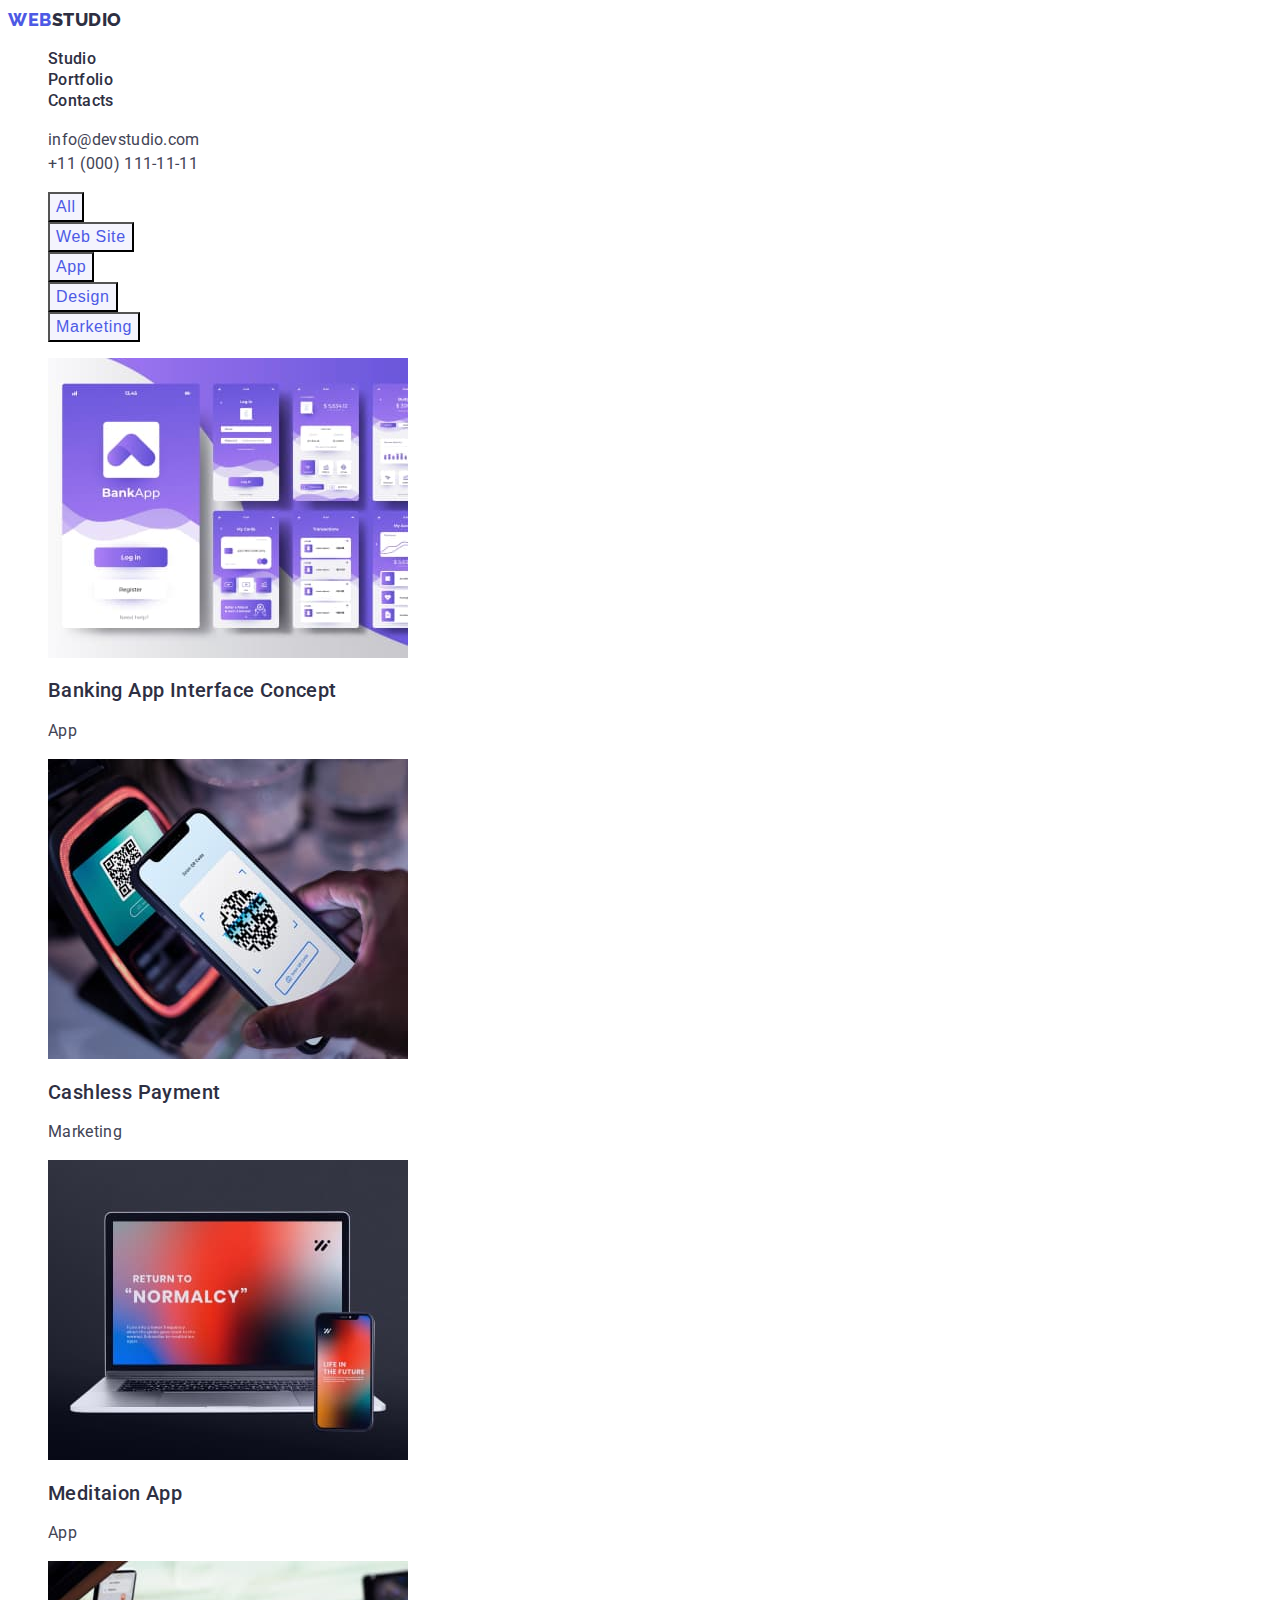
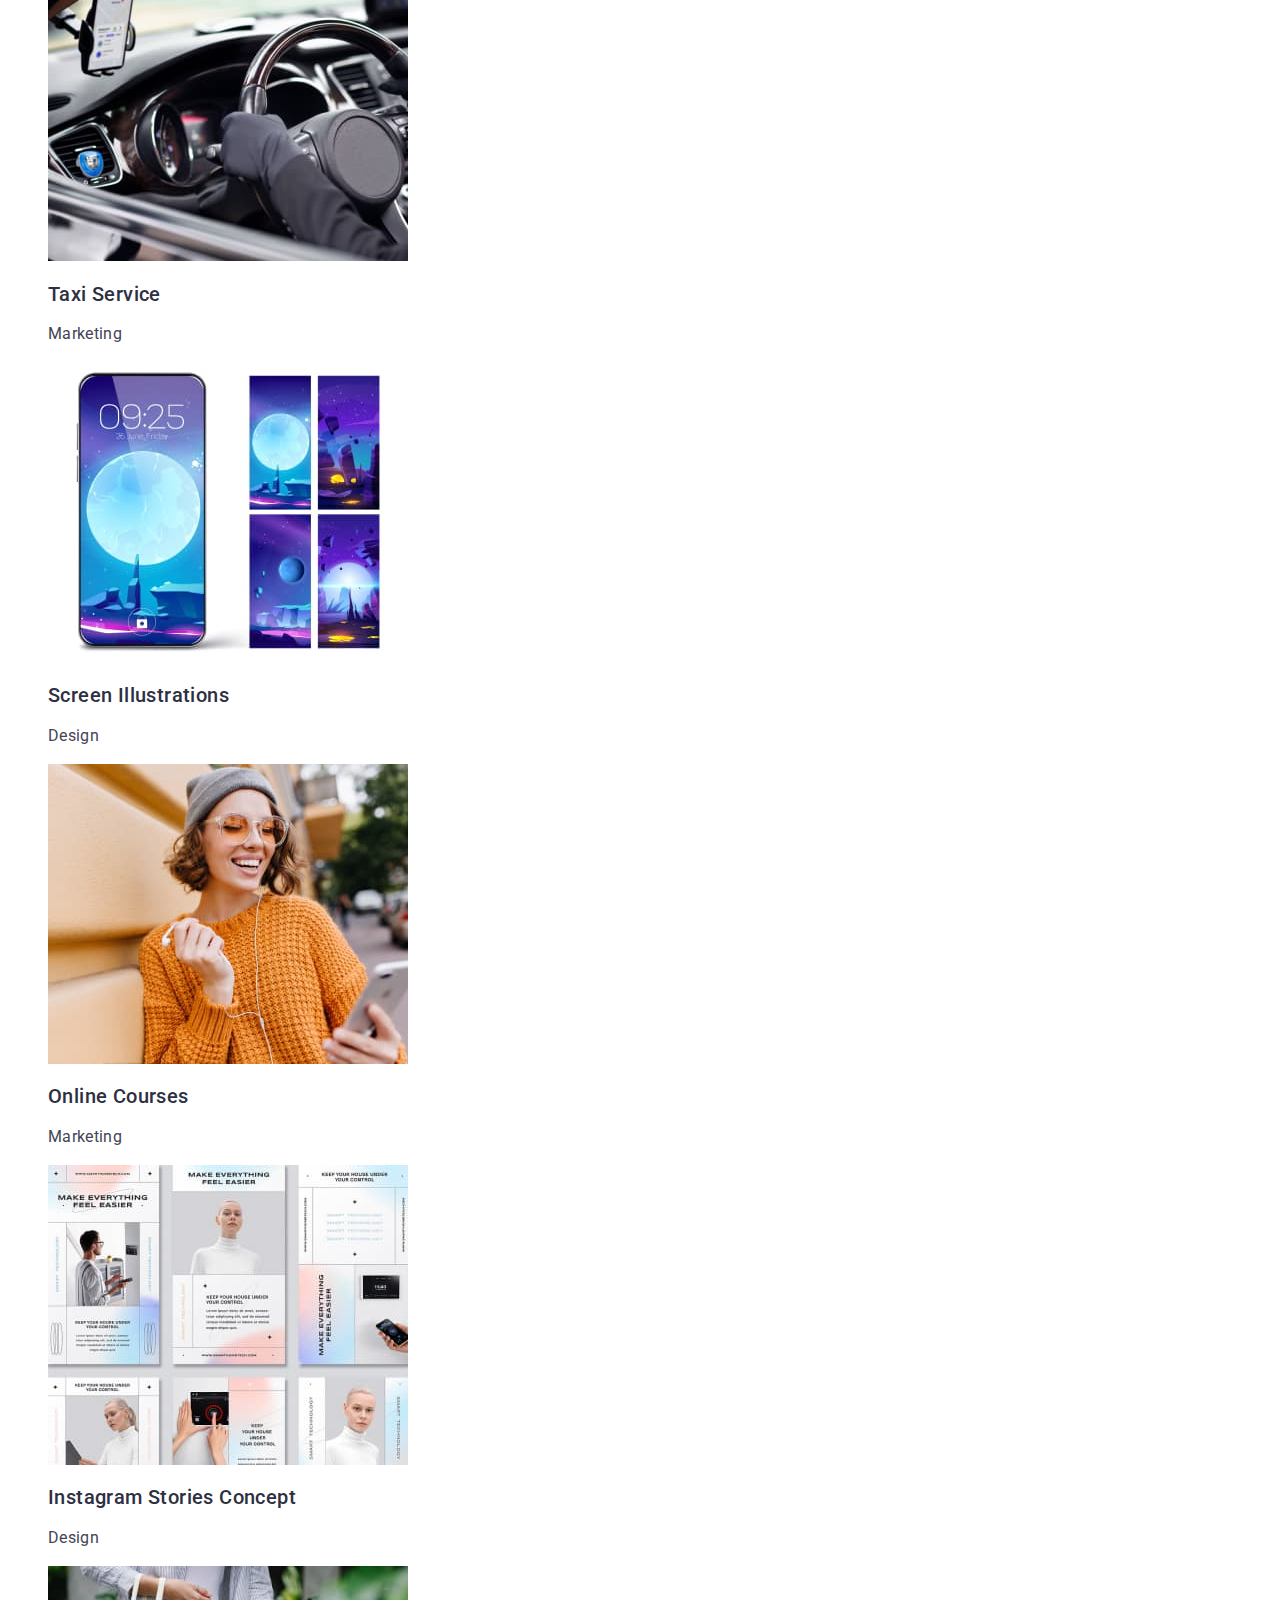
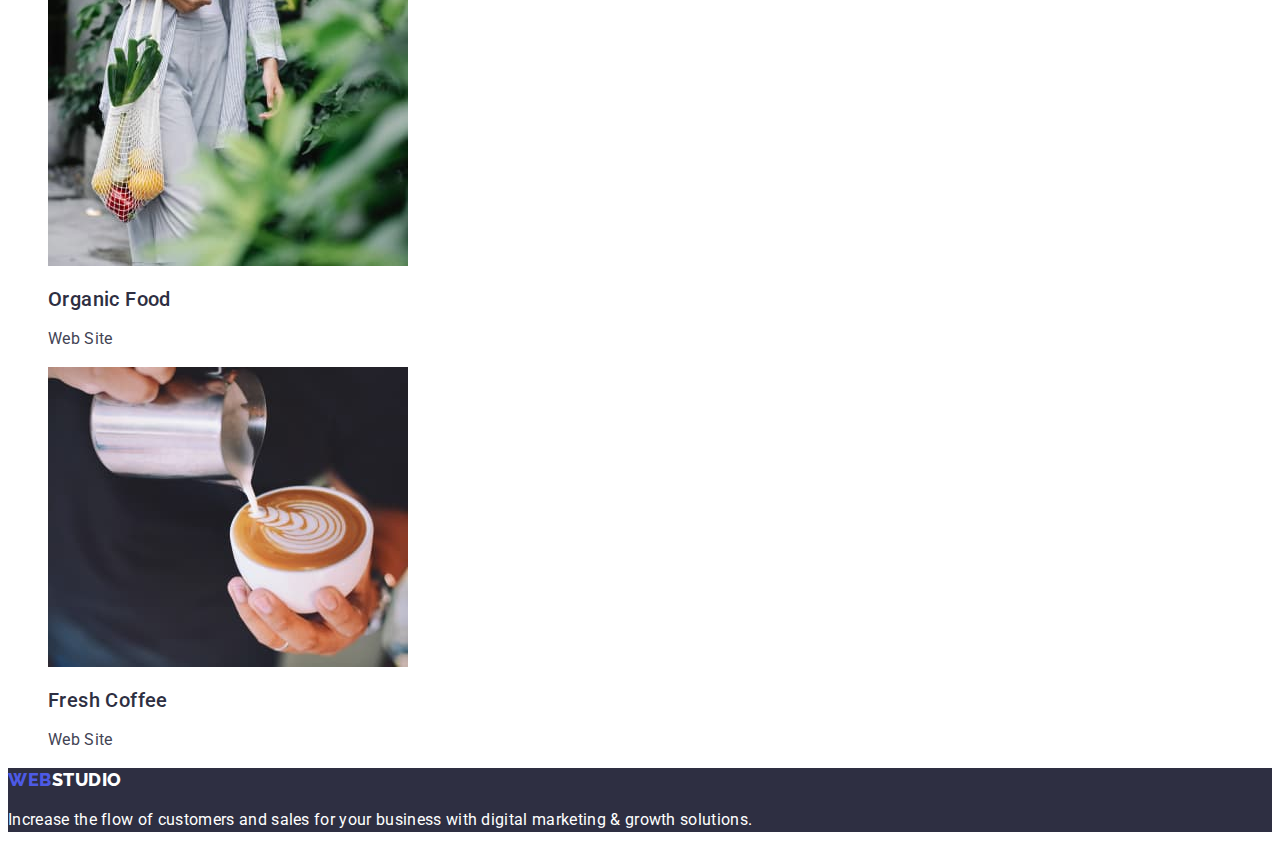
==== portfolio.html @ 6d00caff "home-wokr-v1.1" ====
<!DOCTYPE html>
<html lang="en">
  <head>
    <meta charset="UTF-8" />
    <meta http-equiv="X-UA-Compatible" content="IE=edge" />
    <meta name="viewport" content="width=device-width, initial-scale=1.0" />
    <title>Portfolio</title>
    <link rel="preconnect" href="https://fonts.googleapis.com" />
    <link rel="preconnect" href="https://fonts.gstatic.com" crossorigin />
    <link
      href="https://fonts.googleapis.com/css2?family=Raleway:wght@800&family=Roboto:wght@400;500;700;900&display=swap"
      rel="stylesheet"
    />
    <link rel="stylesheet" href="./css/styles.css" />
  </head>
  <body>
    <header class="header">
      <nav class="header-nav">
        <a href="./index.html" class="logo logo-primary-text link"
          ><span class="logo logo-secondary-text">web</span>studio</a
        >
        <ul class="list">
          <li><a class="header-link link" href="/index.html">Studio</a></li>
          <li>
            <a class="header-link link" href="">Portfolio</a>
          </li>
          <li><a class="header-link link" href="">Contacts</a></li>
        </ul>
      </nav>
      <address class="header-address">
        <ul class="list">
          <li>
            <a class="header-contact-link link" href="mailto:info@devstudio.com"
              >info@devstudio.com</a
            >
          </li>
          <li>
            <a class="header-contact-link link" href="tel:+110001111111"
              >+11 (000) 111-11-11</a
            >
          </li>
        </ul>
      </address>
    </header>
    <main>
      <section class="projects">
        <ul class="list">
          <li><button type="button" class="projects-button">All</button></li>
          <li>
            <button type="button" class="projects-button">Web Site</button>
          </li>
          <li><button type="button" class="projects-button">App</button></li>
          <li><button type="button" class="projects-button">Design</button></li>
          <li>
            <button type="button" class="projects-button">Marketing</button>
          </li>
        </ul>
        <h1 hidden class="projects-tittle">Our project</h1>
        <ul class="list">
          <li>
            <a href="" target="_blank" rel="noopener noreferrer nofollow"
              ><img
                src="./images/our-works/our-works-1.jpg"
                alt="application"
                width="360"
                height="300"
            /></a>
            <h2 class="projects-subtitle headline">
              Banking App Interface Concept
            </h2>
            <p class="projects-text lead">App</p>
          </li>
          <li>
            <a href="" target="_blank" rel="noopener noreferrer nofollow"
              ><img
                src="./images/our-works/our-works-2.jpg"
                alt="marketing photo"
                width="360"
                height="300"
            /></a>
            <h2 class="projects-subtitle headline">Cashless Payment</h2>
            <p class="projects-text lead">Marketing</p>
          </li>
          <li>
            <a href="" target="_blank" rel="noopener noreferrer nofollow"
              ><img
                src="./images/our-works/our-works-3.jpg"
                alt="application"
                width="360"
                height="300"
            /></a>
            <h2 class="projects-subtitle headline">Meditaion App</h2>
            <p class="projects-text lead">App</p>
          </li>
          <li>
            <a href="" target="_blank" rel="noopener noreferrer nofollow"
              ><img
                src="./images/our-works/our-works-4.jpg"
                alt="marketing photo"
                width="360"
                height="300"
            /></a>
            <h2 class="projects-subtitle headline">Taxi Service</h2>
            <p class="projects-text lead">Marketing</p>
          </li>
          <li>
            <a href="" target="_blank" rel="noopener noreferrer nofollow"
              ><img
                src="./images/our-works/our-works-5.jpg"
                alt="design photo"
                width="360"
                height="300"
            /></a>
            <h2 class="projects-subtitle headline">Screen Illustrations</h2>
            <p class="projects-text lead">Design</p>
          </li>
          <li>
            <a href="" target="_blank" rel="noopener noreferrer nofollow"
              ><img
                src="./images/our-works/our-works-6.jpg"
                alt="marketing photo"
                width="360"
                height="300"
            /></a>
            <h2 class="projects-subtitle headline">Online Courses</h2>
            <p class="projects-text lead">Marketing</p>
          </li>
          <li>
            <a href="" target="_blank" rel="noopener noreferrer nofollow"
              ><img
                src="./images/our-works/our-works-7.jpg"
                alt="design photo"
                width="360"
                height="300"
            /></a>
            <h2 class="projects-subtitle headline">
              Instagram Stories Concept
            </h2>
            <p class="projects-text lead">Design</p>
          </li>
          <li>
            <a href="" target="_blank" rel="noopener noreferrer nofollow"
              ><img
                src="./images/our-works/our-works-8.jpg"
                alt="web site photo"
                width="360"
                height="300"
            /></a>
            <h2 class="projects-subtitle headline">Organic Food</h2>
            <p class="projects-text lead">Web Site</p>
          </li>
          <li>
            <a href="" target="_blank" rel="noopener noreferrer nofollow"
              ><img
                src="./images/our-works/our-works-9.jpg"
                alt="web site photo"
                width="360"
                height="300"
            /></a>
            <h2 class="projects-subtitle headline">Fresh Coffee</h2>
            <p class="projects-text lead">Web Site</p>
          </li>
        </ul>
      </section>
    </main>
    <footer class="footer main-brg-text">
      <a href="./index.html" class="logo logo-primary-text link"
        ><span class="logo logo-secondary-text">web</span>studio</a
      >
      <p class="footer-text">
        Increase the flow of customers and sales for your business with digital
        marketing & growth solutions.
      </p>
    </footer>
  </body>
</html>
---- css/styles.css ----
:root {
  /** page colors */
  --bkg-primary-color: #ffffff;
  --bkg-secondary-color: #2e2f42;
  /** text colors */
  --text-primary-color: #2e2f42;
  --text-secondary-color: #434455;
  --text-accent-color: #404bbf;
}

/** set common values start */
body {
  font-family: 'Roboto', sans-serif;
  font-size: 16px;
  color: var(--text-primary-color);
  background-color: var(--bkg-primary-color);
}

.list {
  list-style-type: none;
}

.link {
  text-decoration: none;
}

/**-----------COMPONENTS-------------*/

.logo {
  font-family: 'Raleway', sans-serif;
  font-weight: 800;
  font-size: 18px;
  line-height: 1.33;
  letter-spacing: 0.03em;
  text-transform: uppercase;
}

.logo-primary-text {
  color: inherit;
}

.logo-secondary-text {
  color: #4d5ae5;
}

.main-brg-text {
  background: var(--bkg-secondary-color);
  color: #ffffff;
}
/* it`s descride headings H3  */
.secondary-subtitle {
  font-weight: 500;
  font-size: 20px;
  line-height: 1.2;
  letter-spacing: 0.02em;
}

.lead {
  font-size: 16px;
  line-height: 1.5;
  letter-spacing: 0.02em;
  color: var(--text-secondary-color);
}

/* it`s descride headings H2 */
.primary-subtitle {
  font-size: 36px;
  line-height: 1.11;
  text-align: center;
  letter-spacing: 0.02em;
  text-transform: capitalize;
}

.headline {
  font-weight: 500;
  font-size: 20px;
  line-height: 1.2;
  letter-spacing: 0.02em;
}

/**-----------HEADER-------------*/
/*.header { } */
/*.header-nav {} */

.header-link {
  font-weight: 500;
  line-height: 1.33;
  letter-spacing: 0.02em;
  color: inherit;
}

.header-link:is(:hover, :focus) {
  color: var(--text-accent-color);
}
/*.header-address {} */

.header-contact-link {
  font-style: normal;
  line-height: 1.5;
  letter-spacing: 0.02em;
  color: var(--text-secondary-color);
}

.header-contact-link:is(:hover, :focus) {
  color: var(--text-accent-color);
}

/** -----------HERO-------------*/
/*.hero {} */

.hero-title {
  font-size: 56px;
  line-height: 1.07;
  text-align: center;
  letter-spacing: 0.02em;
}
.hero-button {
  font-family: 'Roboto', sans-serif;
  font-weight: 500;
  font-size: 16px;
  line-height: 1.5;
  letter-spacing: 0.04em;
  color: inherit;
  background: #4d5ae5;
}

.hero-button:is(:hover, :focus) {
  background-color: #404bbf;
  cursor: pointer;
}

/** -----------ABOUT-------------*/
/*.about {} */
/*.about-main-title {}  * */
/* .about-title {}*/
/* .about-text {} */
/**-----------PERFOMACE-------------*/
/* .performance {} */
/* .performance-title {} */
/**-----------TEAM-------------*/
/* .team {} */
/*.team-title {} */
.team-employee-title {
  text-align: center;
}
.team-text {
  text-align: center;
}
/**-----------FOOTER-------------*/
/*.footer {} */
.footer-text {
  font-size: 16px;
  line-height: 1.5;
  letter-spacing: 0.02em;
}
/**-----------PORTFOLIO-------------*/
/* .projects {} */
.projects-button {
  font-weight: 500;
  font-size: 16px;
  line-height: 1.5;
  letter-spacing: 0.04em;
  color: #4d5ae5;
  background: #f4f4fd;
}
/* .projects-tittle {} */
/* .projects-subtitle {} */
/* .projects-text {} */

.projects-button:is(:hover, :focus, ) {
  color: #ffffff;
  background: #404bbf;
  cursor: pointer;
}
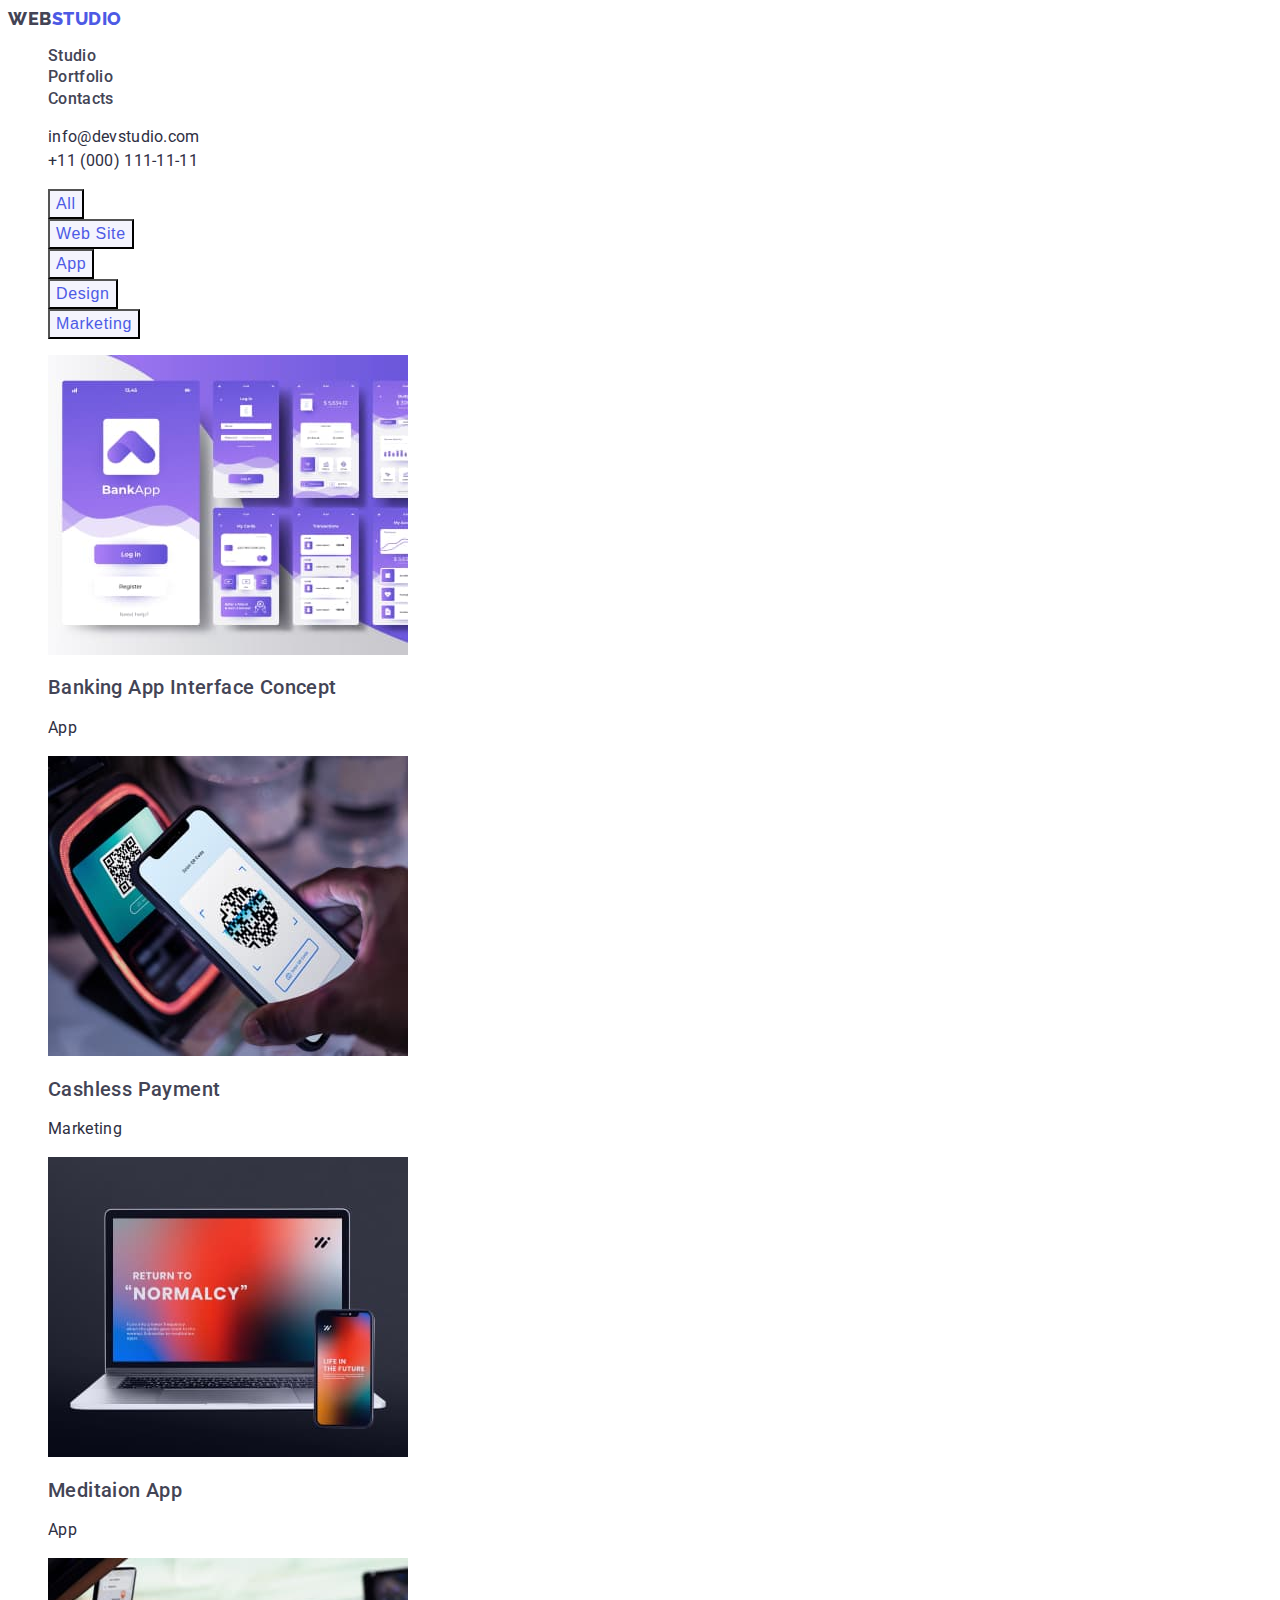
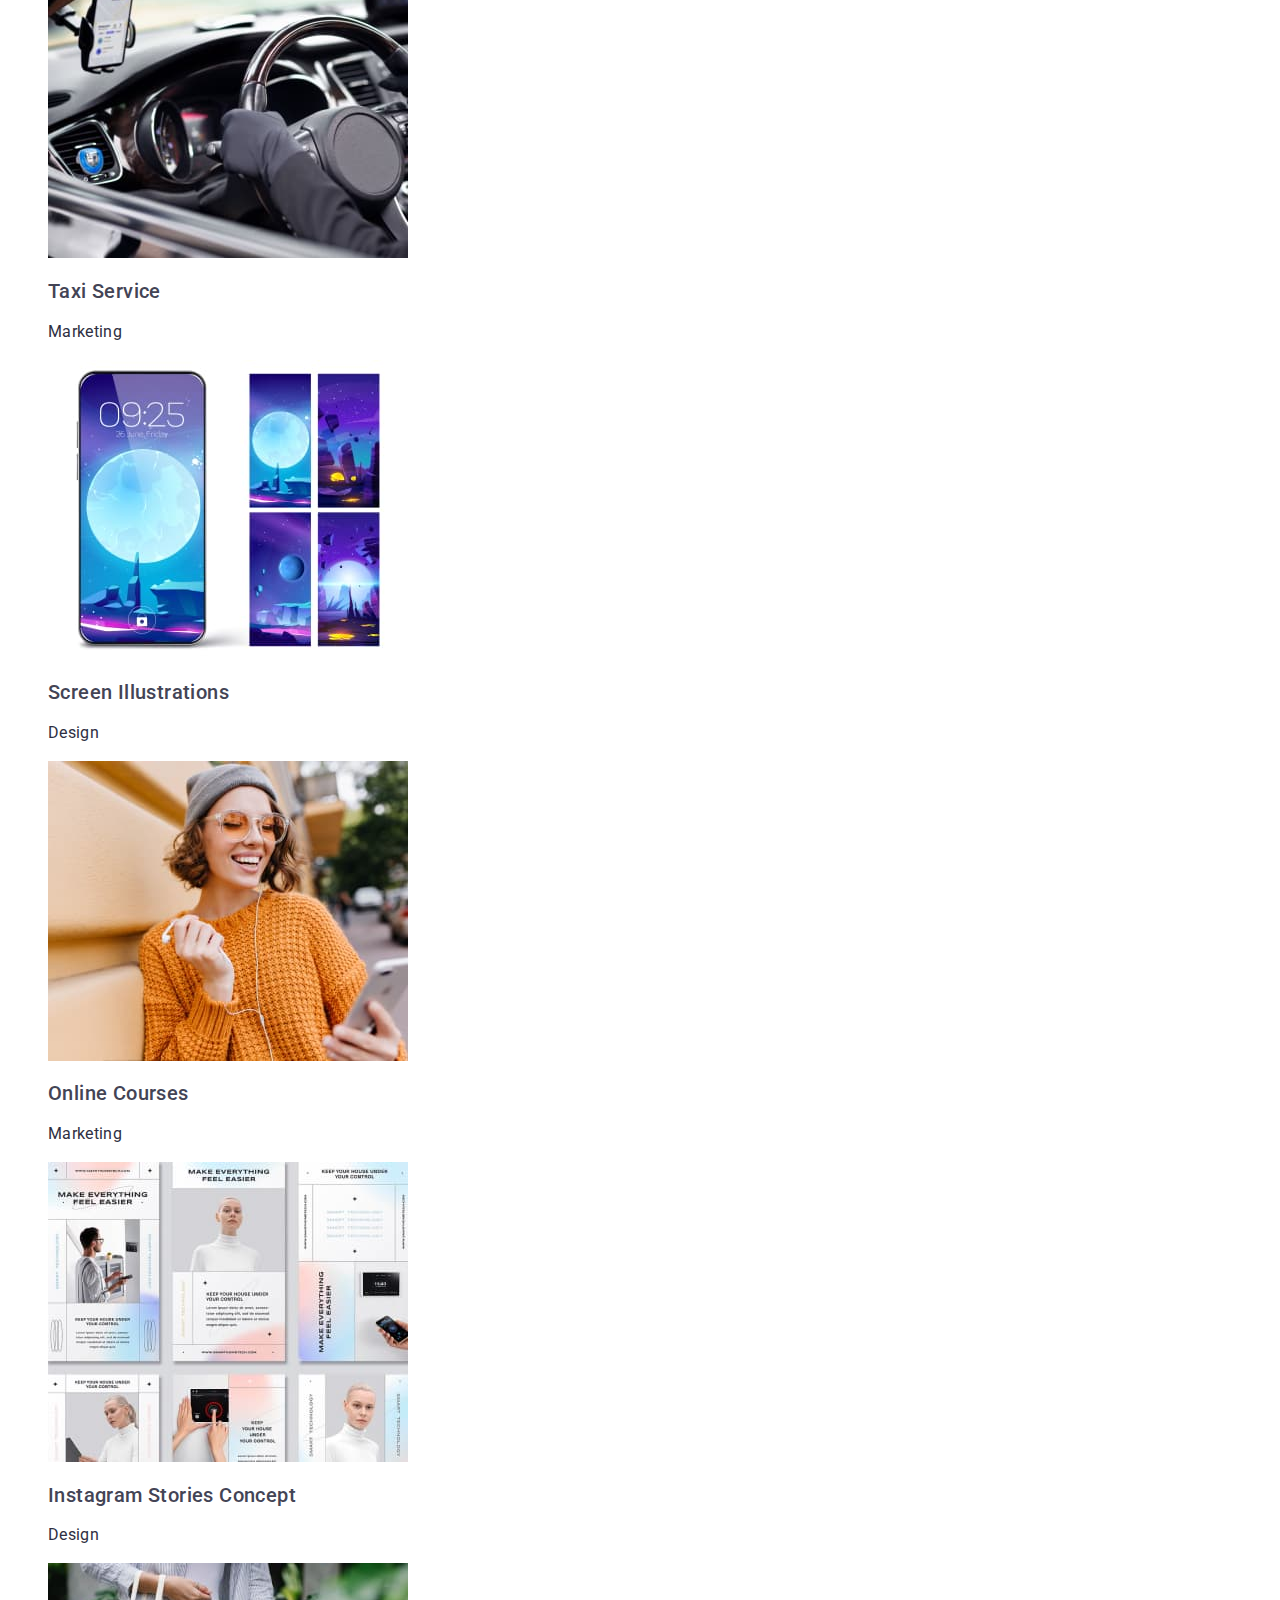
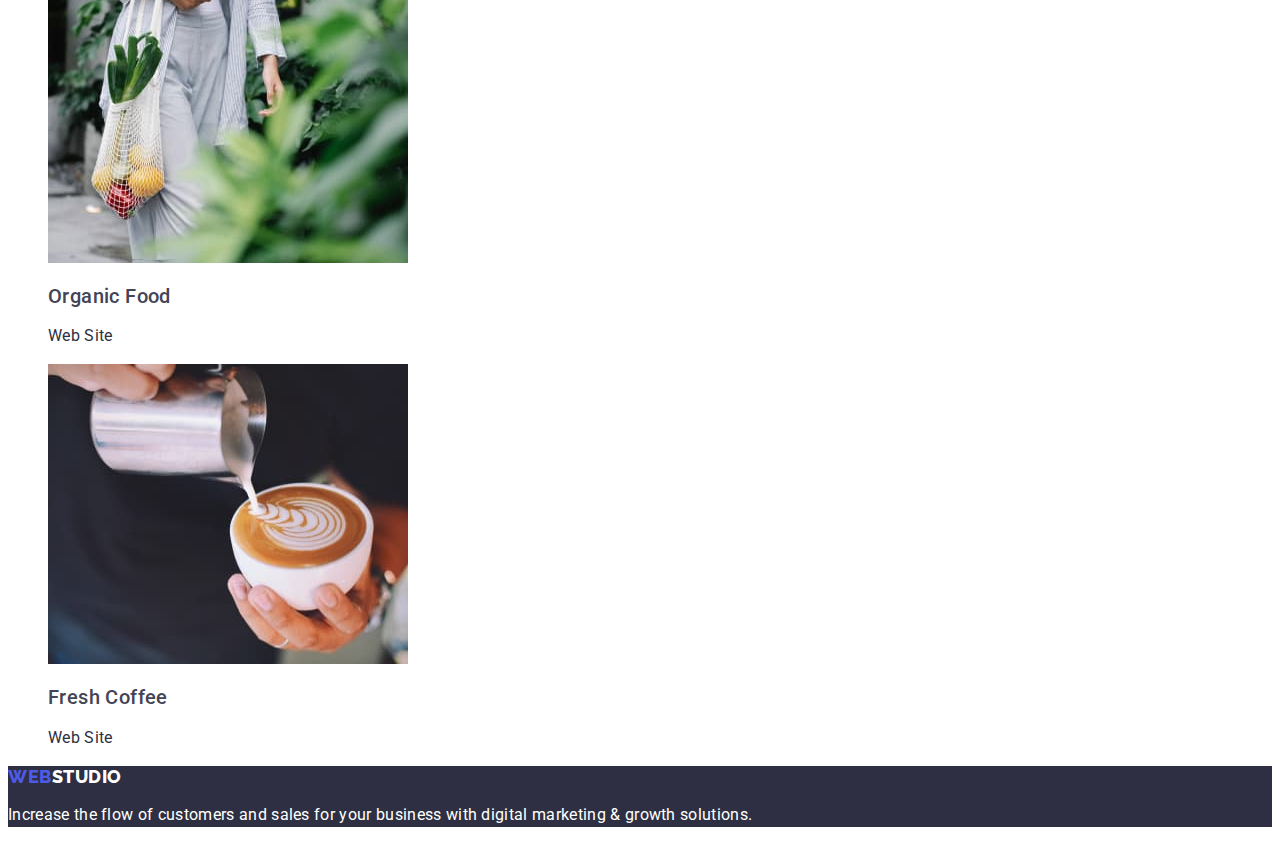
==== commit 31c4d946: "home-wokr-v1.2" ====
--- a/portfolio.html
+++ b/portfolio.html
@@ -17,7 +17,7 @@
     <header class="header">
       <nav class="header-nav">
         <a href="./index.html" class="logo logo-primary-text link"
-          ><span class="logo logo-secondary-text">web</span>studio</a
+          >web<span class="logo logo-secondary-text">studio</span></a
         >
         <ul class="list">
           <li><a class="header-link link" href="/index.html">Studio</a></li>
@@ -44,6 +44,7 @@
     </header>
     <main>
       <section class="projects">
+        <h1 hidden class="projects-tittle">Our project</h1>
         <ul class="list">
           <li><button type="button" class="projects-button">All</button></li>
           <li>
@@ -55,7 +56,7 @@
             <button type="button" class="projects-button">Marketing</button>
           </li>
         </ul>
-        <h1 hidden class="projects-tittle">Our project</h1>
+
         <ul class="list">
           <li>
             <a href="" target="_blank" rel="noopener noreferrer nofollow"
--- a/css/styles.css
+++ b/css/styles.css
@@ -3,9 +3,10 @@
   --bkg-primary-color: #ffffff;
   --bkg-secondary-color: #2e2f42;
   /** text colors */
-  --text-primary-color: #2e2f42;
-  --text-secondary-color: #434455;
+  --text-primary-color: #434455;
+  --text-secondary-color: #2e2f42;
   --text-accent-color: #404bbf;
+  --text-logo: #4d5ae5;
 }
 
 /** set common values start */
@@ -30,7 +31,7 @@
   font-family: 'Raleway', sans-serif;
   font-weight: 800;
   font-size: 18px;
-  line-height: 1.33;
+  line-height: 1.17;
   letter-spacing: 0.03em;
   text-transform: uppercase;
 }
@@ -40,7 +41,7 @@
 }
 
 .logo-secondary-text {
-  color: #4d5ae5;
+  color: var(--text-logo);
 }
 
 .main-brg-text {
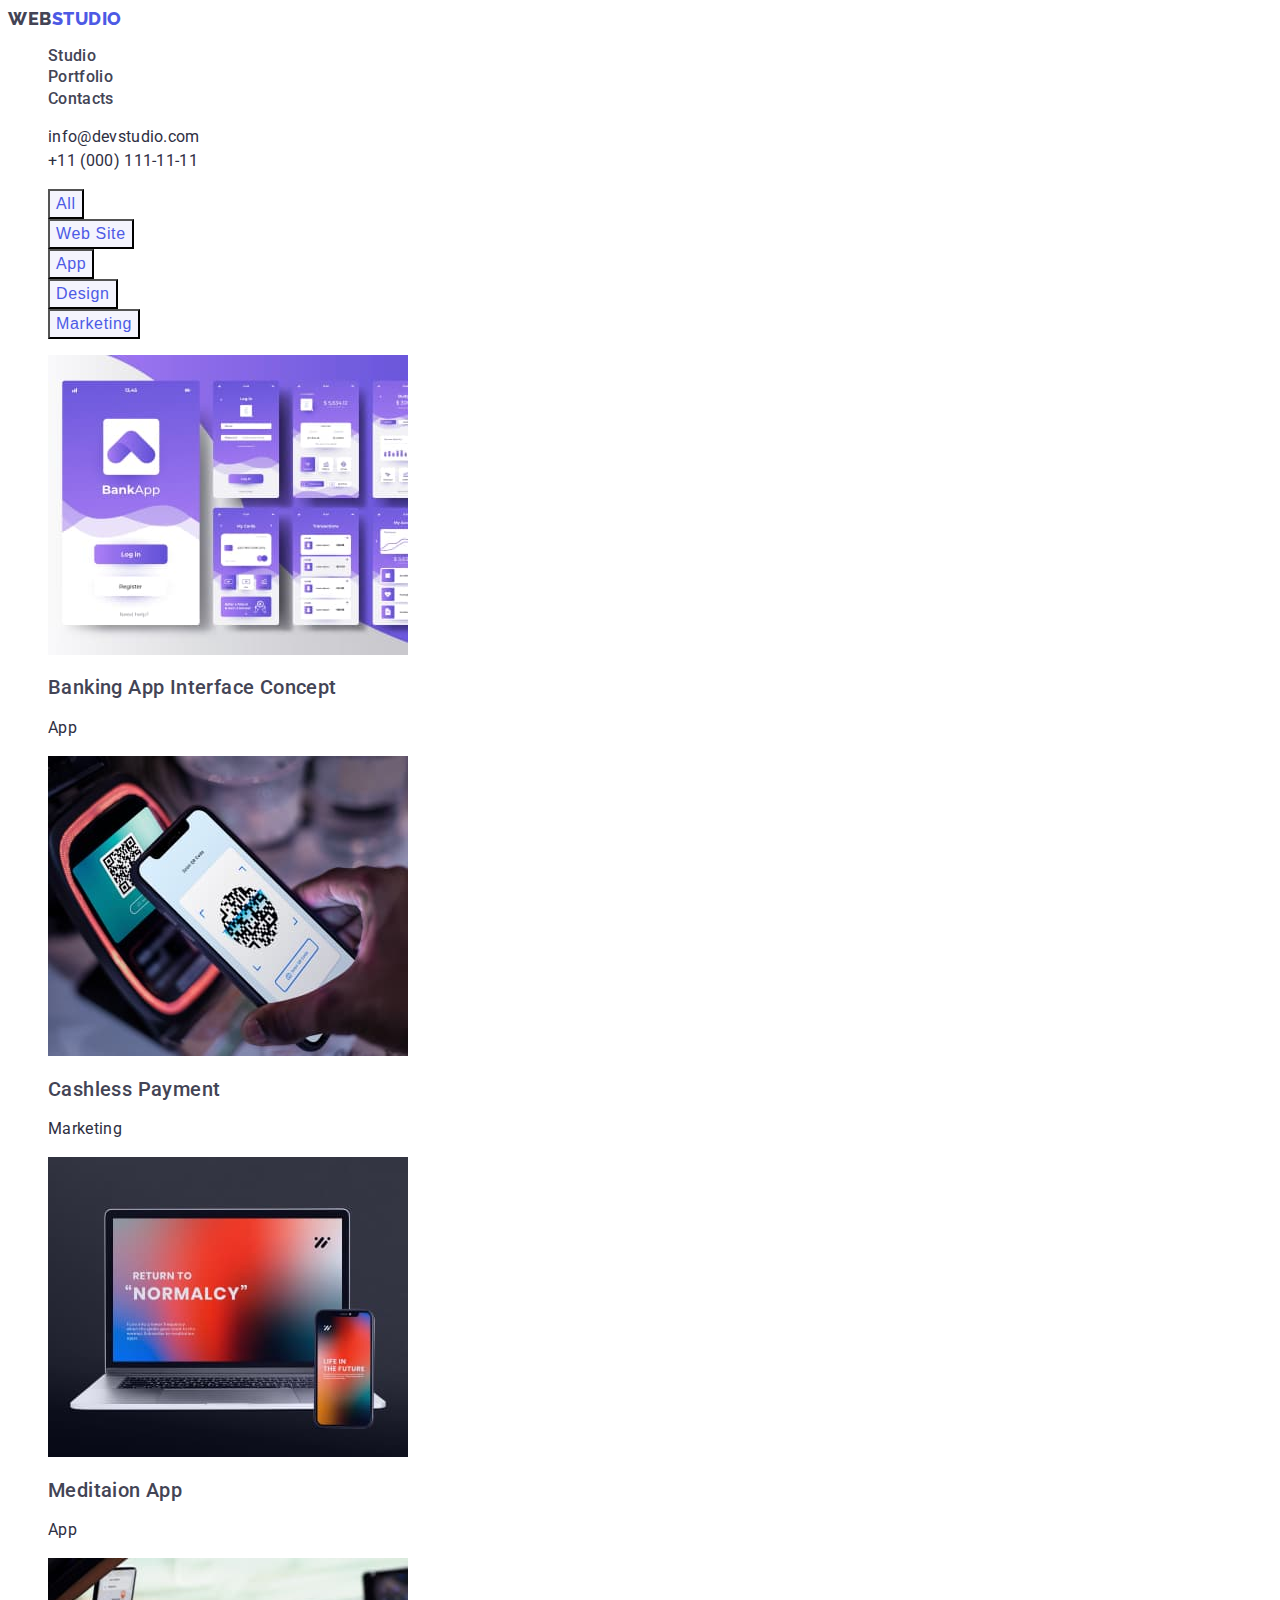
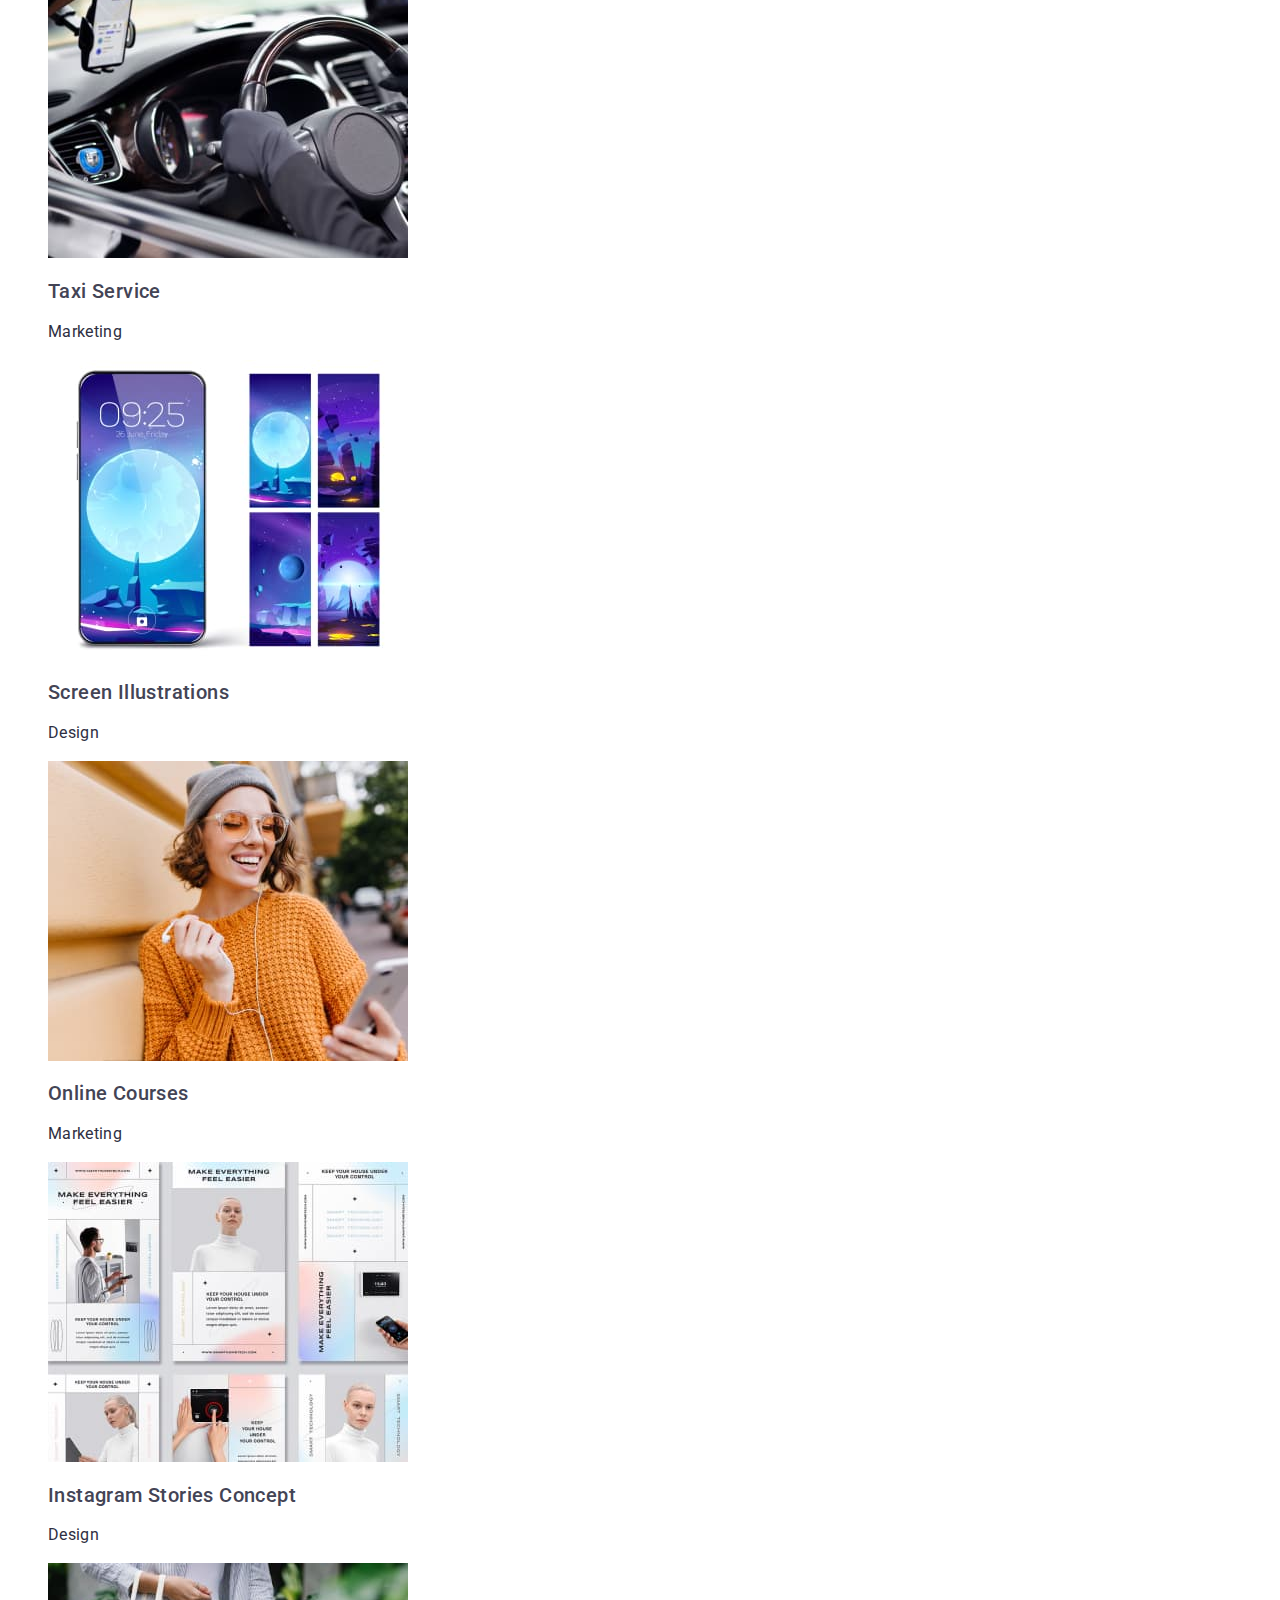
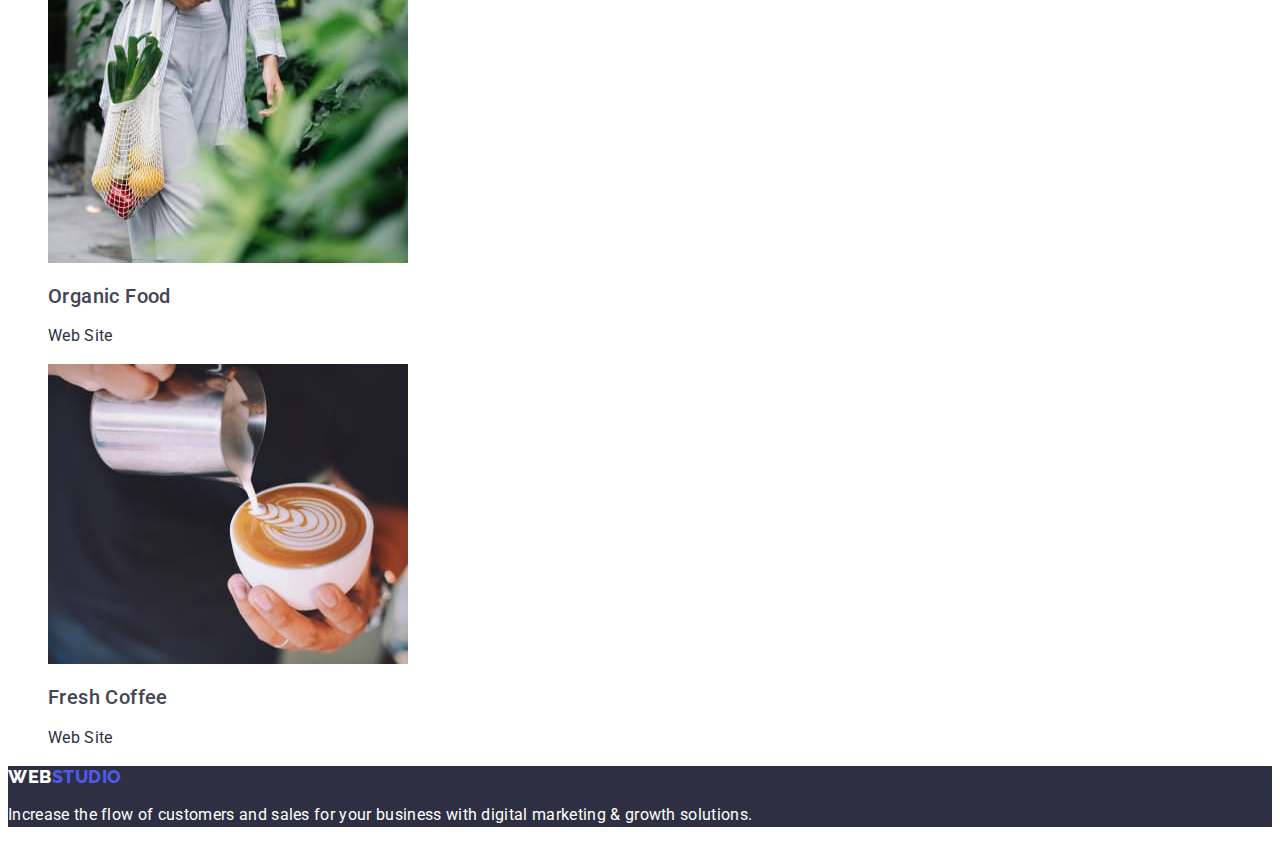
==== commit d1168b8d: "home-wokr-v1.2" ====
--- a/portfolio.html
+++ b/portfolio.html
@@ -166,7 +166,7 @@
     </main>
     <footer class="footer main-brg-text">
       <a href="./index.html" class="logo logo-primary-text link"
-        ><span class="logo logo-secondary-text">web</span>studio</a
+        >web<span class="logo logo-secondary-text">studio</span></a
       >
       <p class="footer-text">
         Increase the flow of customers and sales for your business with digital
--- a/css/styles.css
+++ b/css/styles.css
@@ -93,10 +93,10 @@
 .header-link:is(:hover, :focus) {
   color: var(--text-accent-color);
 }
-/*.header-address {} */
-
+.header-address {
+  font-style: normal;
+}
 .header-contact-link {
-  font-style: normal;
   line-height: 1.5;
   letter-spacing: 0.02em;
   color: var(--text-secondary-color);
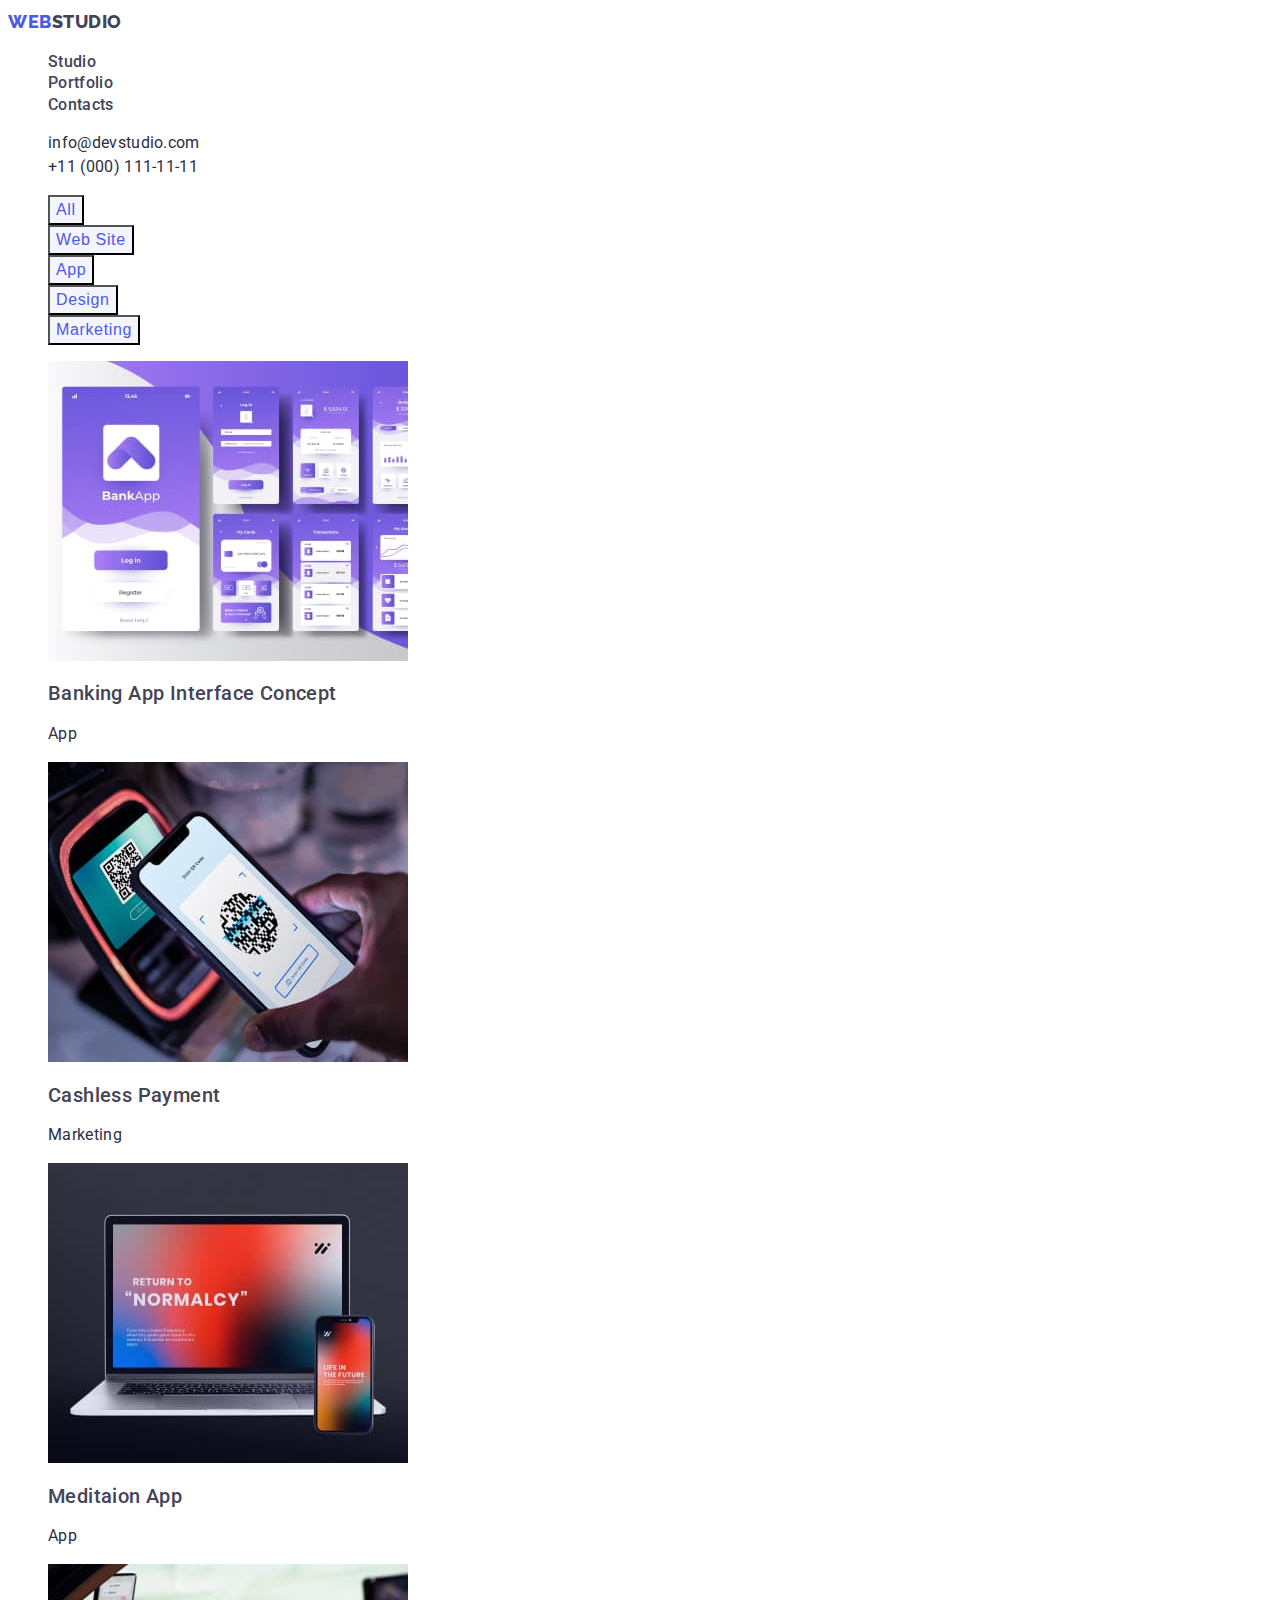
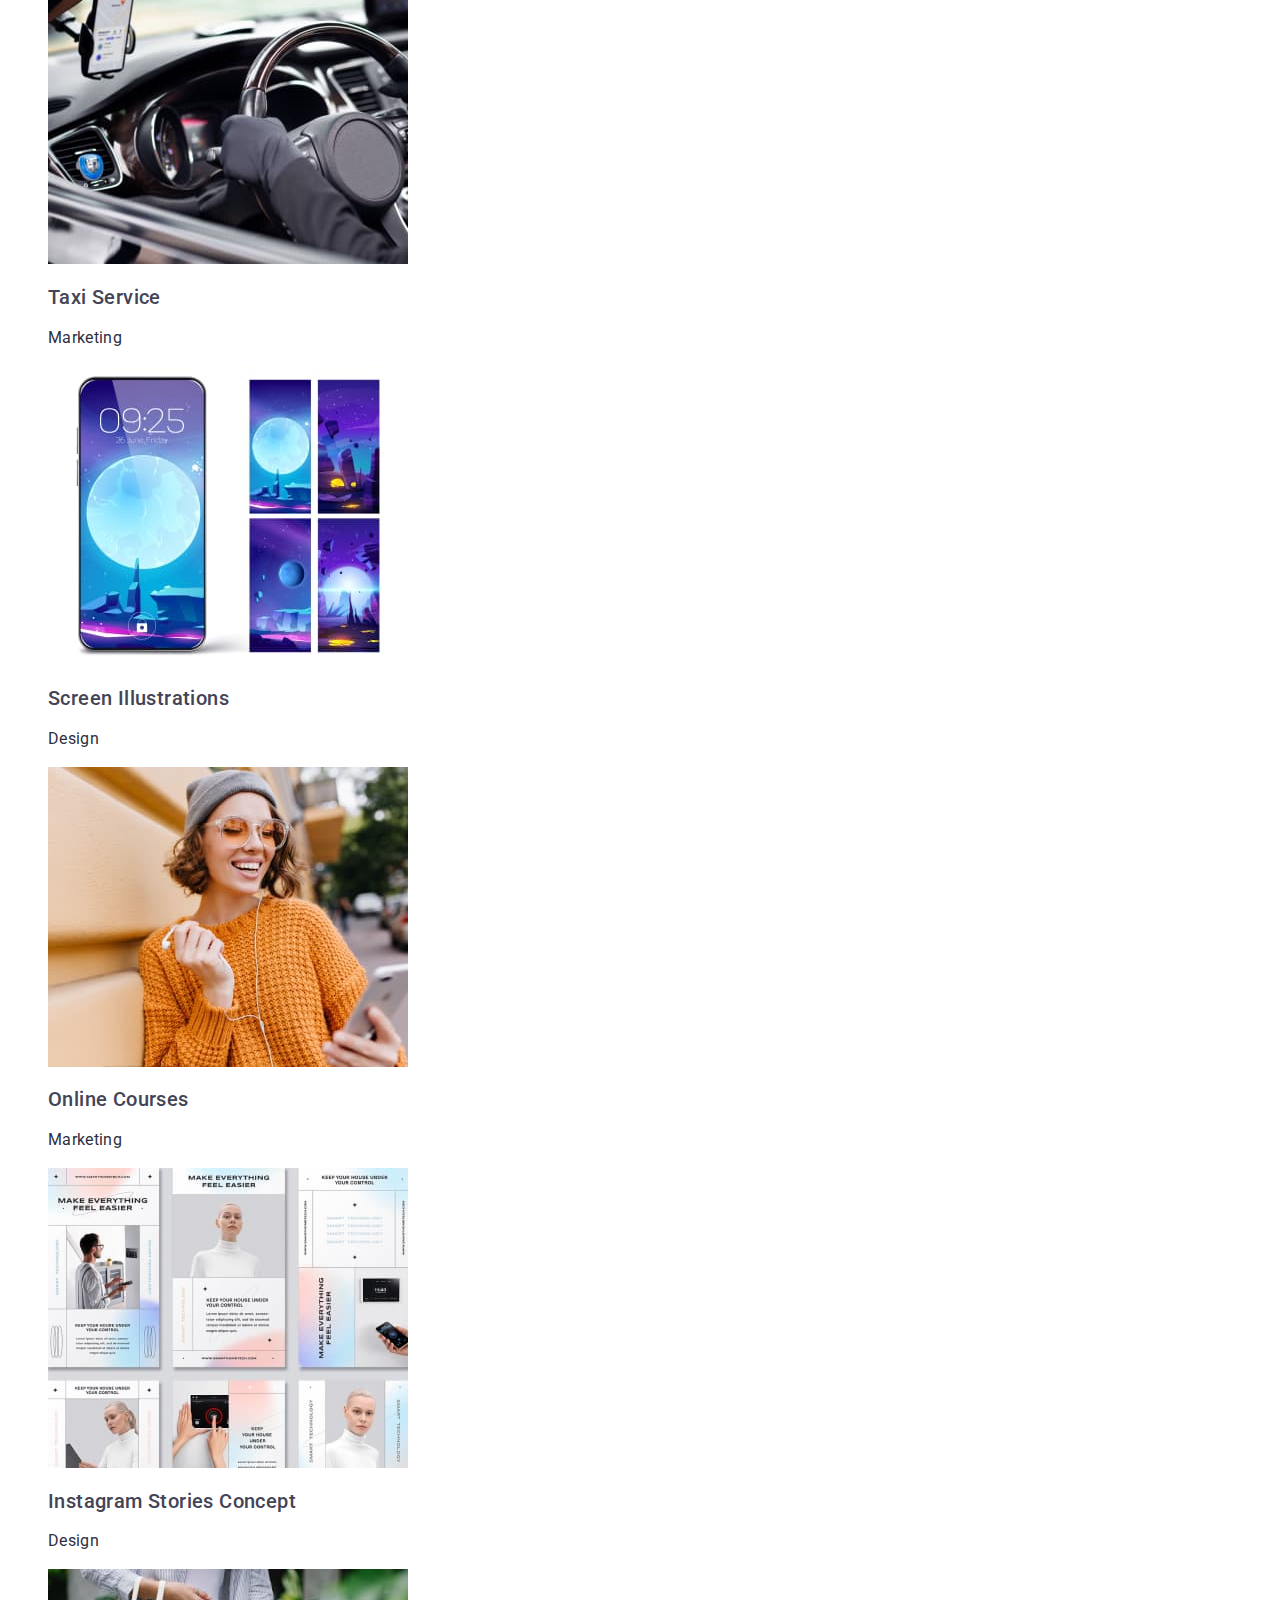
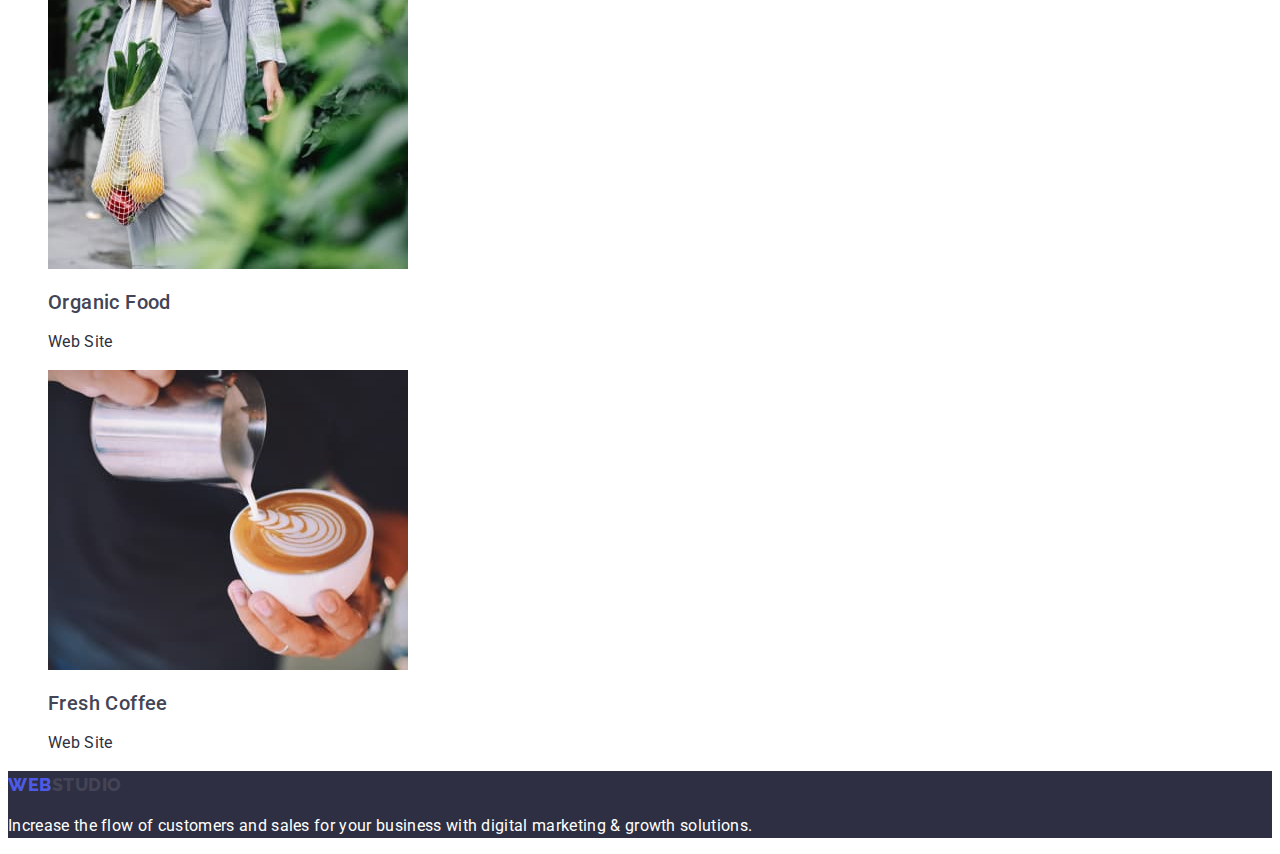
==== commit 1e0d3923: "home-wokr-v1.4" ====
--- a/portfolio.html
+++ b/portfolio.html
@@ -16,13 +16,13 @@
   <body>
     <header class="header">
       <nav class="header-nav">
-        <a href="./index.html" class="logo logo-primary-text link"
-          >web<span class="logo logo-secondary-text">studio</span></a
+        <a href="./index.html" class="logo link"
+          >web<span class="logo logo-text">Studio</span></a
         >
         <ul class="list">
-          <li><a class="header-link link" href="/index.html">Studio</a></li>
+          <li><a class="header-link link" href="./index.html">Studio</a></li>
           <li>
-            <a class="header-link link" href="">Portfolio</a>
+            <a class="header-link link" href="/portfolio.html">Portfolio</a>
           </li>
           <li><a class="header-link link" href="">Contacts</a></li>
         </ul>
@@ -165,8 +165,8 @@
       </section>
     </main>
     <footer class="footer main-brg-text">
-      <a href="./index.html" class="logo logo-primary-text link"
-        >web<span class="logo logo-secondary-text">studio</span></a
+      <a href="./index.html" class="logo link"
+        >web<span class="logo logo-text">Studio</span></a
       >
       <p class="footer-text">
         Increase the flow of customers and sales for your business with digital
--- a/css/styles.css
+++ b/css/styles.css
@@ -28,22 +28,18 @@
 /**-----------COMPONENTS-------------*/
 
 .logo {
+  color: var(--text-logo);
   font-family: 'Raleway', sans-serif;
   font-weight: 800;
   font-size: 18px;
-  line-height: 1.17;
+  line-height: 1.5;
   letter-spacing: 0.03em;
   text-transform: uppercase;
 }
 
-.logo-primary-text {
-  color: inherit;
+.logo-text {
+  color: var(--text-primary-color);
 }
-
-.logo-secondary-text {
-  color: var(--text-logo);
-}
-
 .main-brg-text {
   background: var(--bkg-secondary-color);
   color: #ffffff;
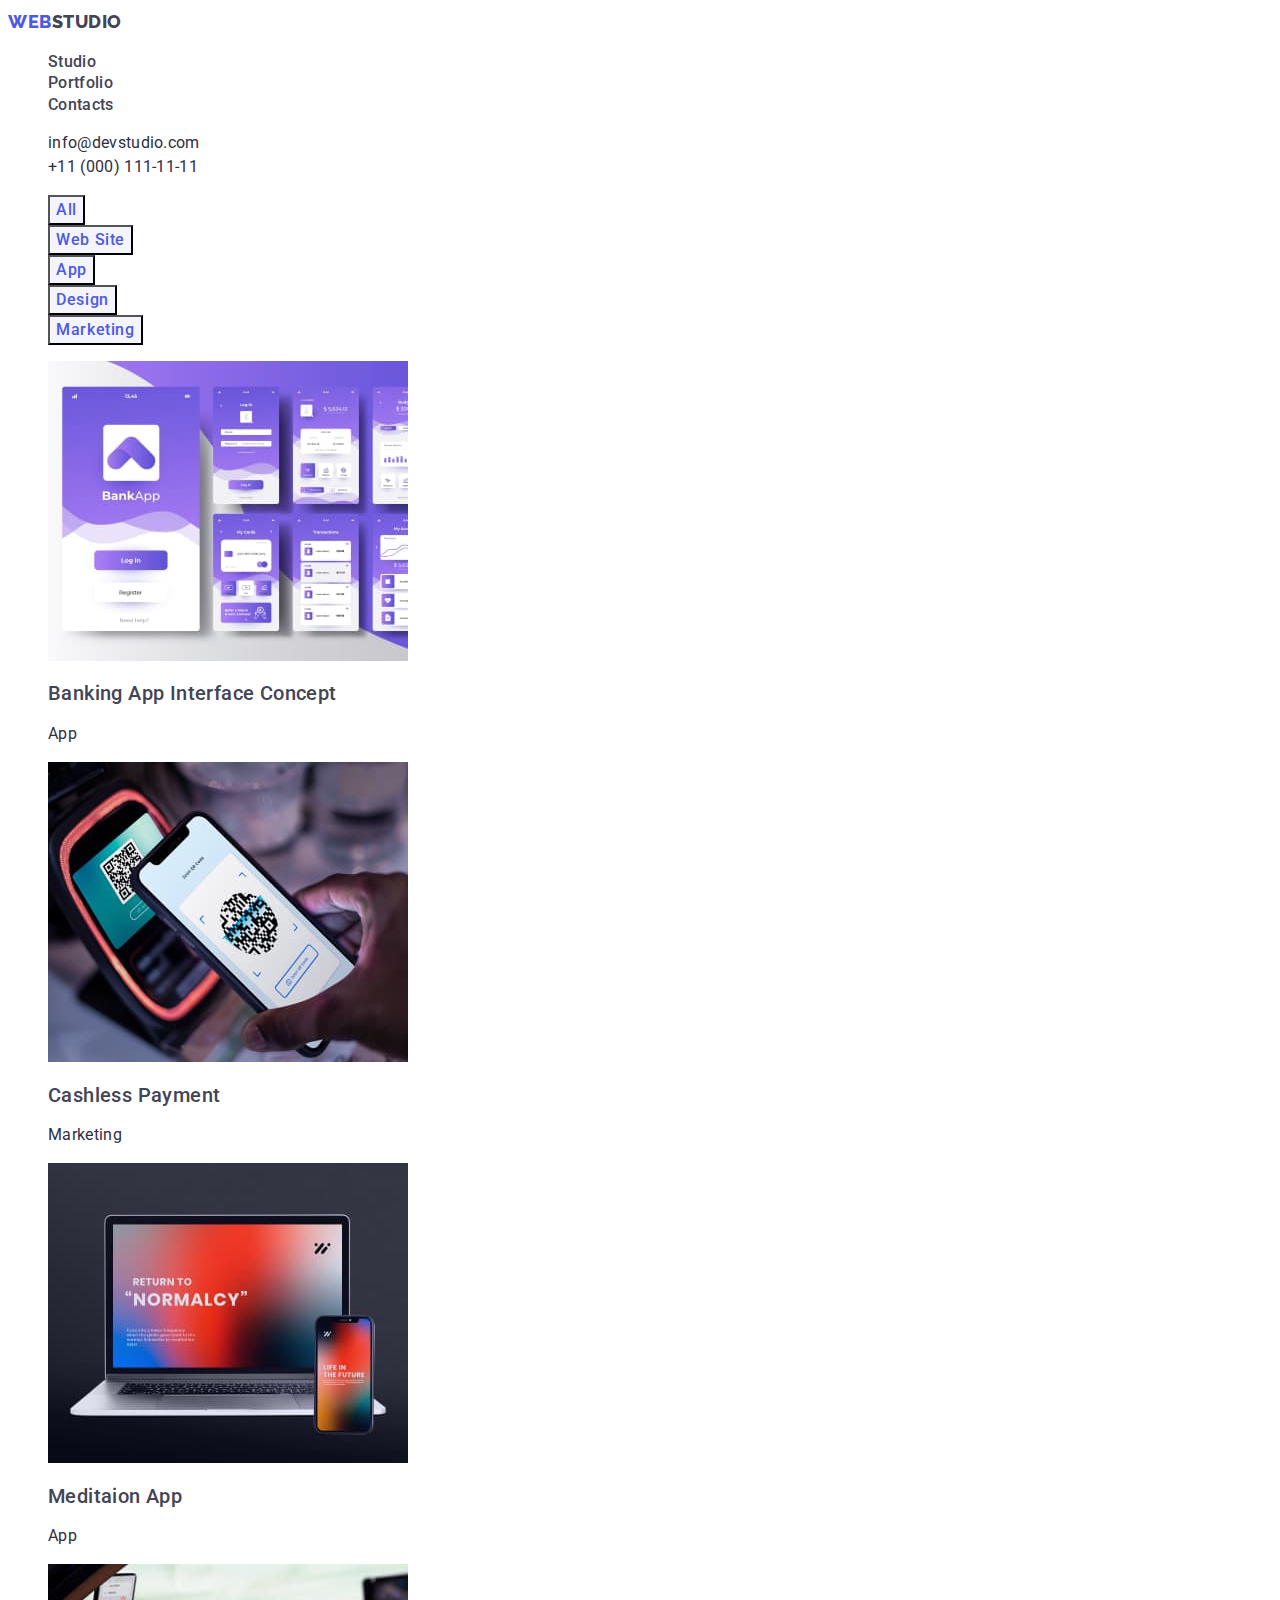
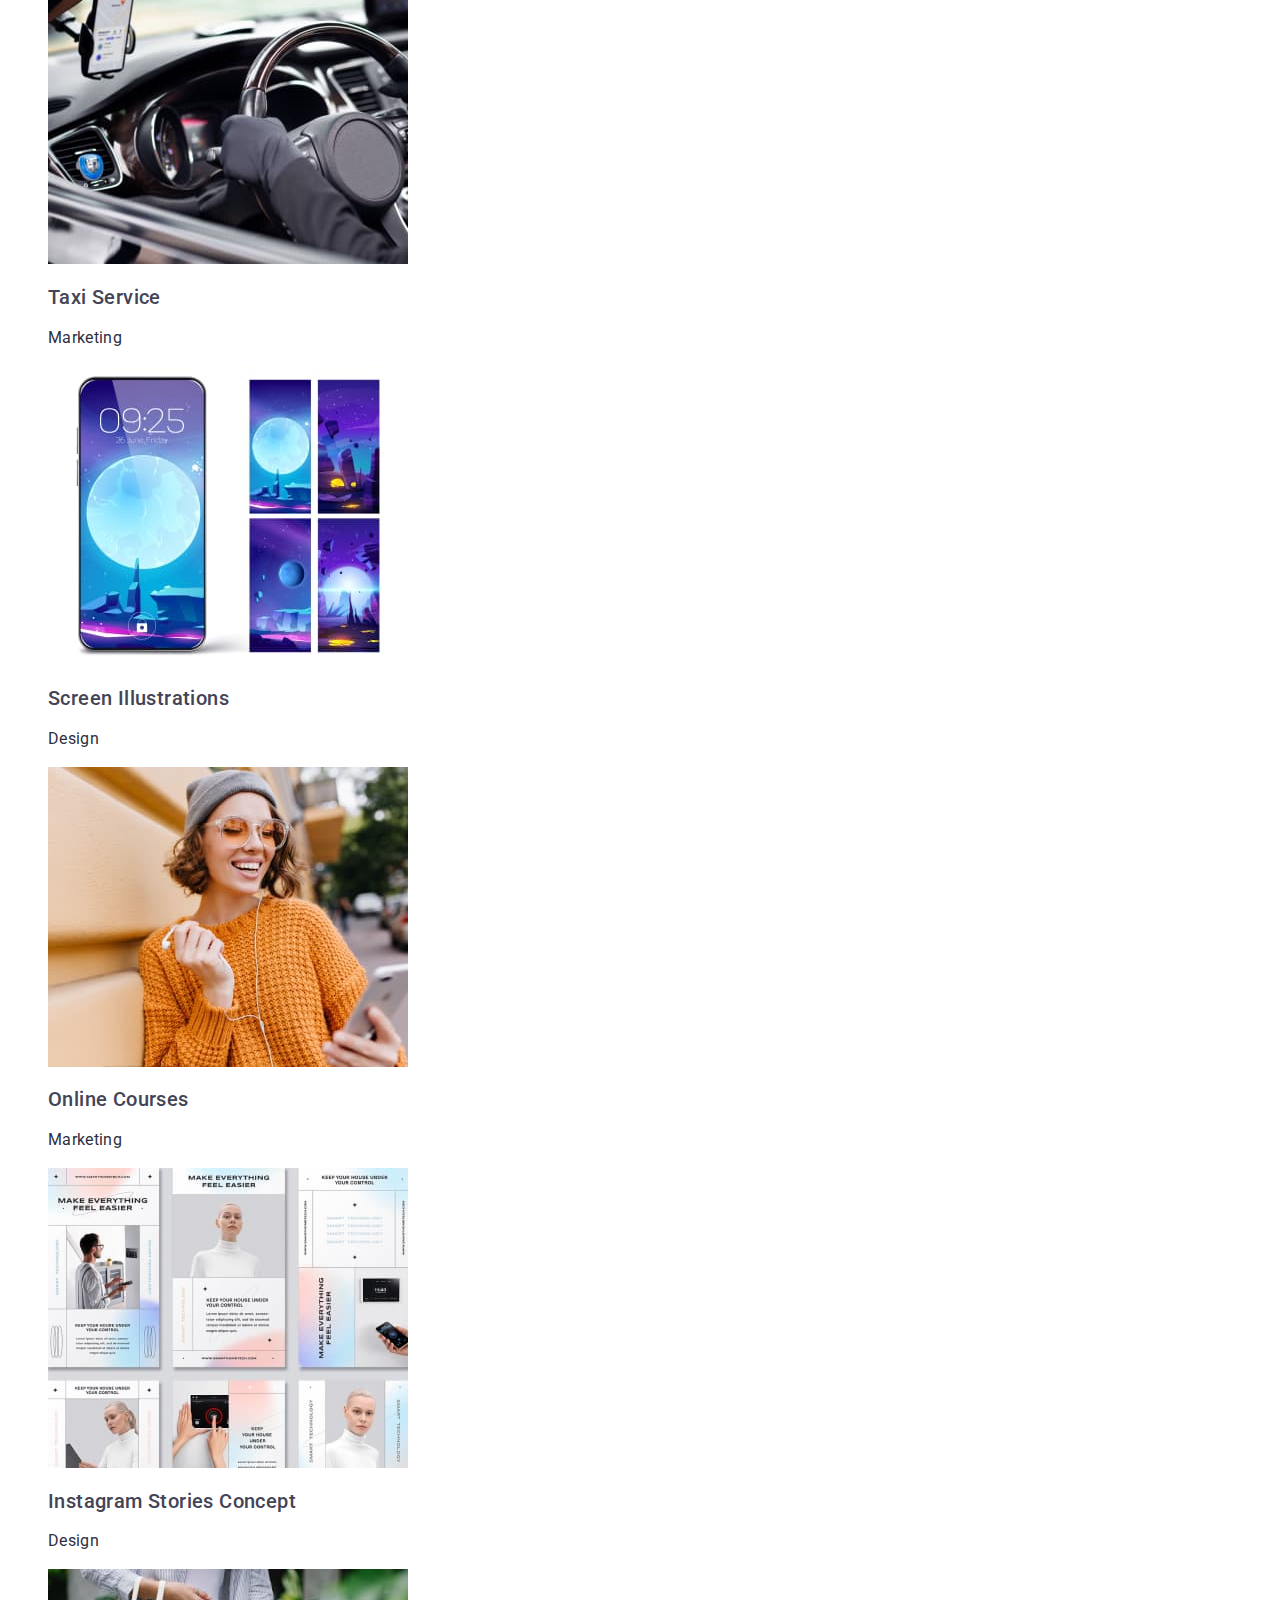
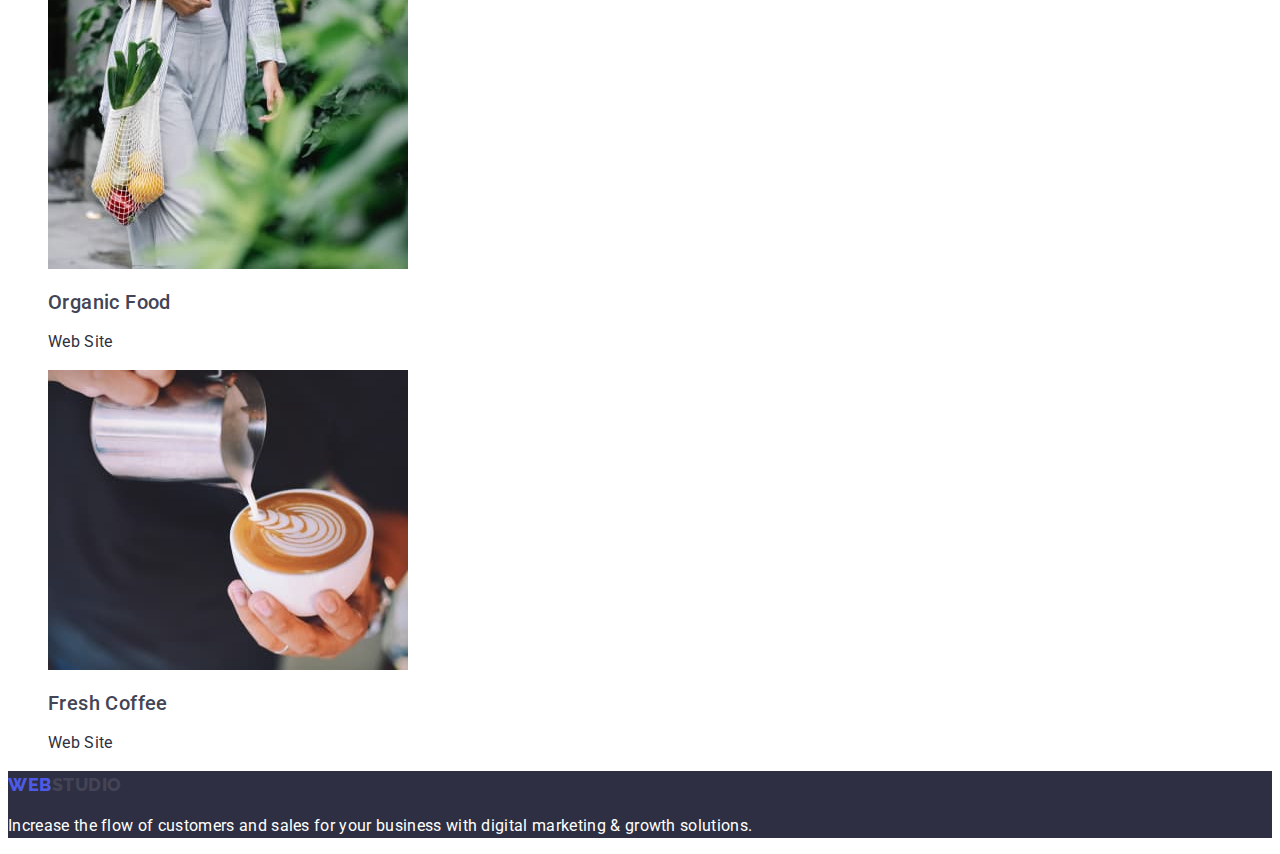
==== commit ec01cf4c: "home-wokr-v1.5" ====
--- a/portfolio.html
+++ b/portfolio.html
@@ -59,7 +59,11 @@
 
         <ul class="list">
           <li>
-            <a href="" target="_blank" rel="noopener noreferrer nofollow"
+            <a
+              href=""
+              target="_blank"
+              rel="noopener noreferrer nofollow"
+              class="link"
               ><img
                 src="./images/our-works/our-works-1.jpg"
                 alt="application"
@@ -72,7 +76,11 @@
             <p class="projects-text lead">App</p>
           </li>
           <li>
-            <a href="" target="_blank" rel="noopener noreferrer nofollow"
+            <a
+              href=""
+              target="_blank"
+              rel="noopener noreferrer nofollow"
+              class="link"
               ><img
                 src="./images/our-works/our-works-2.jpg"
                 alt="marketing photo"
@@ -83,7 +91,11 @@
             <p class="projects-text lead">Marketing</p>
           </li>
           <li>
-            <a href="" target="_blank" rel="noopener noreferrer nofollow"
+            <a
+              href=""
+              target="_blank"
+              rel="noopener noreferrer nofollow"
+              class="link"
               ><img
                 src="./images/our-works/our-works-3.jpg"
                 alt="application"
@@ -94,7 +106,11 @@
             <p class="projects-text lead">App</p>
           </li>
           <li>
-            <a href="" target="_blank" rel="noopener noreferrer nofollow"
+            <a
+              href=""
+              target="_blank"
+              rel="noopener noreferrer nofollow"
+              class="link"
               ><img
                 src="./images/our-works/our-works-4.jpg"
                 alt="marketing photo"
@@ -105,7 +121,11 @@
             <p class="projects-text lead">Marketing</p>
           </li>
           <li>
-            <a href="" target="_blank" rel="noopener noreferrer nofollow"
+            <a
+              href=""
+              target="_blank"
+              rel="noopener noreferrer nofollow"
+              class="link"
               ><img
                 src="./images/our-works/our-works-5.jpg"
                 alt="design photo"
@@ -116,7 +136,11 @@
             <p class="projects-text lead">Design</p>
           </li>
           <li>
-            <a href="" target="_blank" rel="noopener noreferrer nofollow"
+            <a
+              href=""
+              target="_blank"
+              rel="noopener noreferrer nofollow"
+              class="link"
               ><img
                 src="./images/our-works/our-works-6.jpg"
                 alt="marketing photo"
@@ -127,7 +151,11 @@
             <p class="projects-text lead">Marketing</p>
           </li>
           <li>
-            <a href="" target="_blank" rel="noopener noreferrer nofollow"
+            <a
+              href=""
+              target="_blank"
+              rel="noopener noreferrer nofollow"
+              class="link"
               ><img
                 src="./images/our-works/our-works-7.jpg"
                 alt="design photo"
@@ -140,7 +168,11 @@
             <p class="projects-text lead">Design</p>
           </li>
           <li>
-            <a href="" target="_blank" rel="noopener noreferrer nofollow"
+            <a
+              href=""
+              target="_blank"
+              rel="noopener noreferrer nofollow"
+              class="link"
               ><img
                 src="./images/our-works/our-works-8.jpg"
                 alt="web site photo"
@@ -151,7 +183,11 @@
             <p class="projects-text lead">Web Site</p>
           </li>
           <li>
-            <a href="" target="_blank" rel="noopener noreferrer nofollow"
+            <a
+              href=""
+              target="_blank"
+              rel="noopener noreferrer nofollow"
+              class="link"
               ><img
                 src="./images/our-works/our-works-9.jpg"
                 alt="web site photo"
--- a/css/styles.css
+++ b/css/styles.css
@@ -46,6 +46,7 @@
 }
 /* it`s descride headings H3  */
 .secondary-subtitle {
+  color: var(--text-secondary-color);
   font-weight: 500;
   font-size: 20px;
   line-height: 1.2;
@@ -53,6 +54,7 @@
 }
 
 .lead {
+  color: var(--text-primary-color);
   font-size: 16px;
   line-height: 1.5;
   letter-spacing: 0.02em;
@@ -119,11 +121,11 @@
   letter-spacing: 0.04em;
   color: inherit;
   background: #4d5ae5;
+  cursor: pointer;
 }
 
 .hero-button:is(:hover, :focus) {
   background-color: #404bbf;
-  cursor: pointer;
 }
 
 /** -----------ABOUT-------------*/
@@ -153,12 +155,14 @@
 /**-----------PORTFOLIO-------------*/
 /* .projects {} */
 .projects-button {
+  font-family: 'Roboto', sans-serif;
   font-weight: 500;
   font-size: 16px;
   line-height: 1.5;
   letter-spacing: 0.04em;
   color: #4d5ae5;
   background: #f4f4fd;
+  cursor: pointer;
 }
 /* .projects-tittle {} */
 /* .projects-subtitle {} */
@@ -167,5 +171,4 @@
 .projects-button:is(:hover, :focus, ) {
   color: #ffffff;
   background: #404bbf;
-  cursor: pointer;
 }
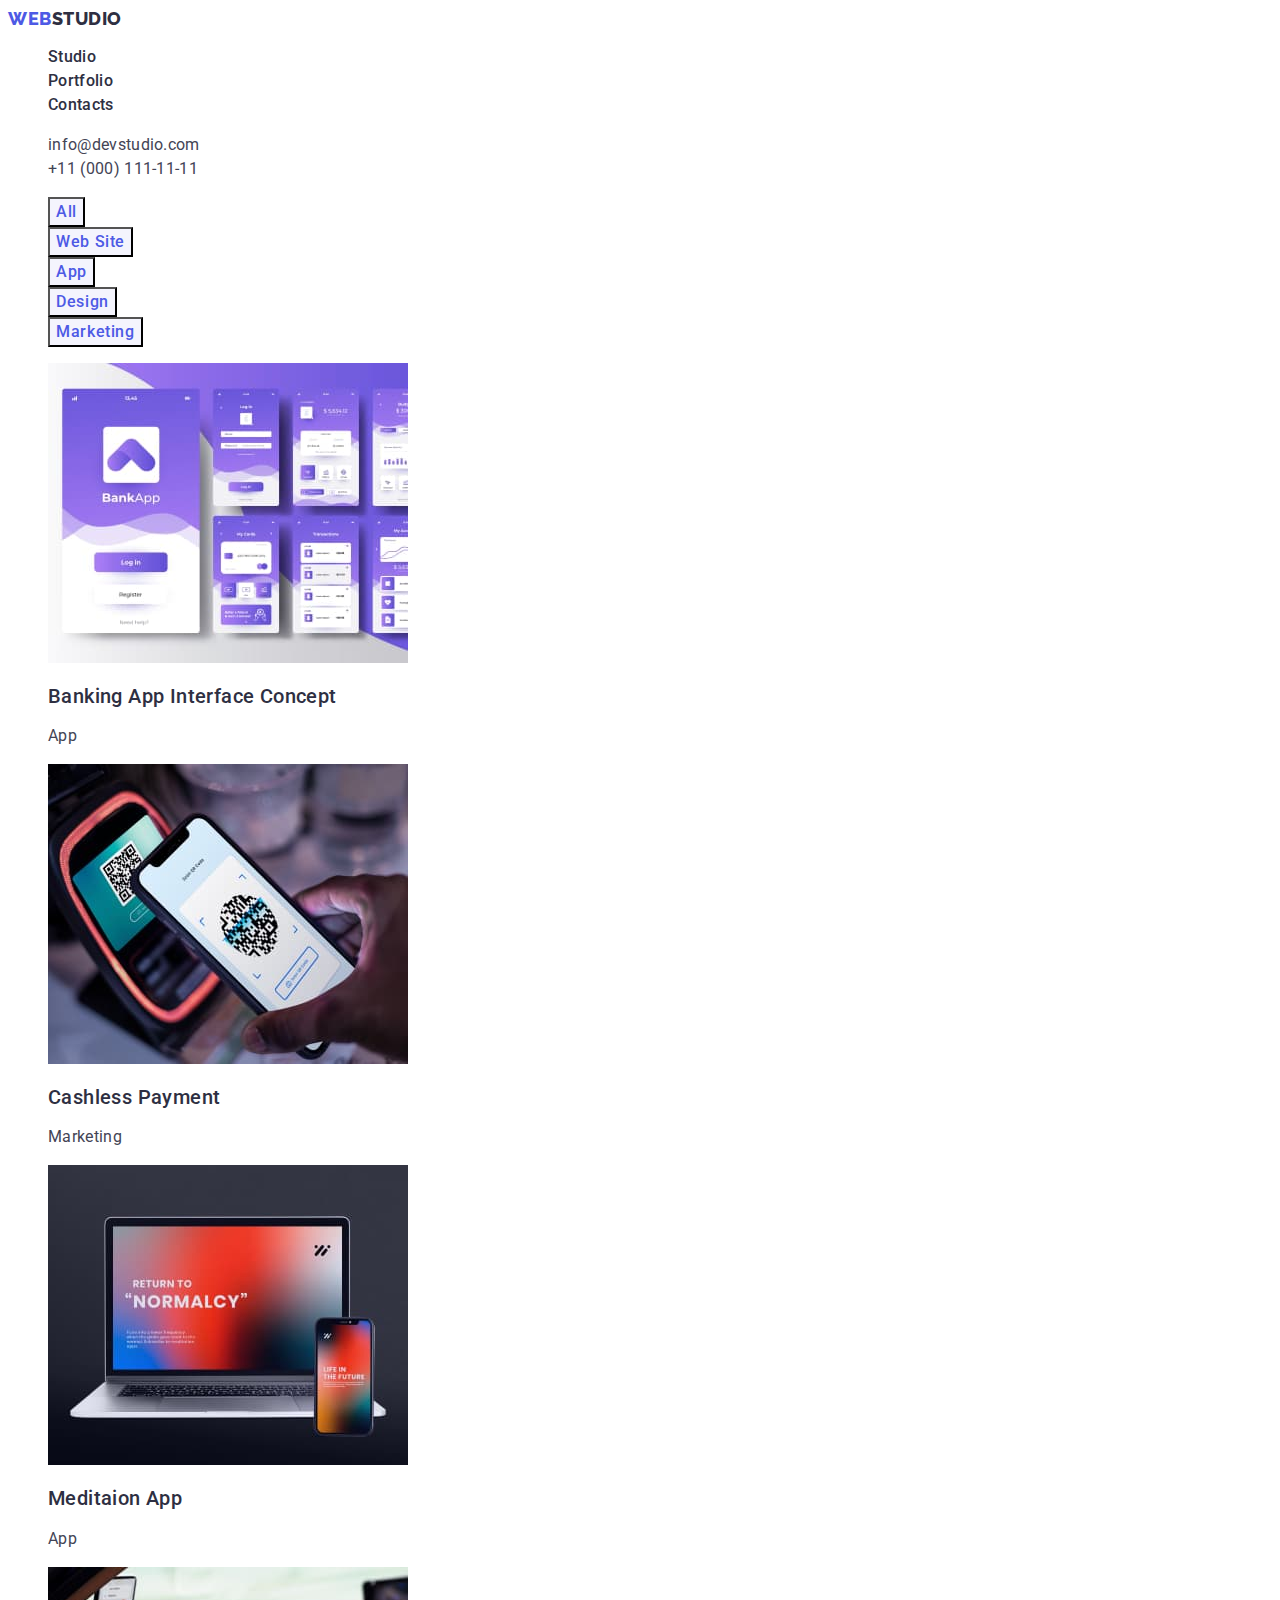
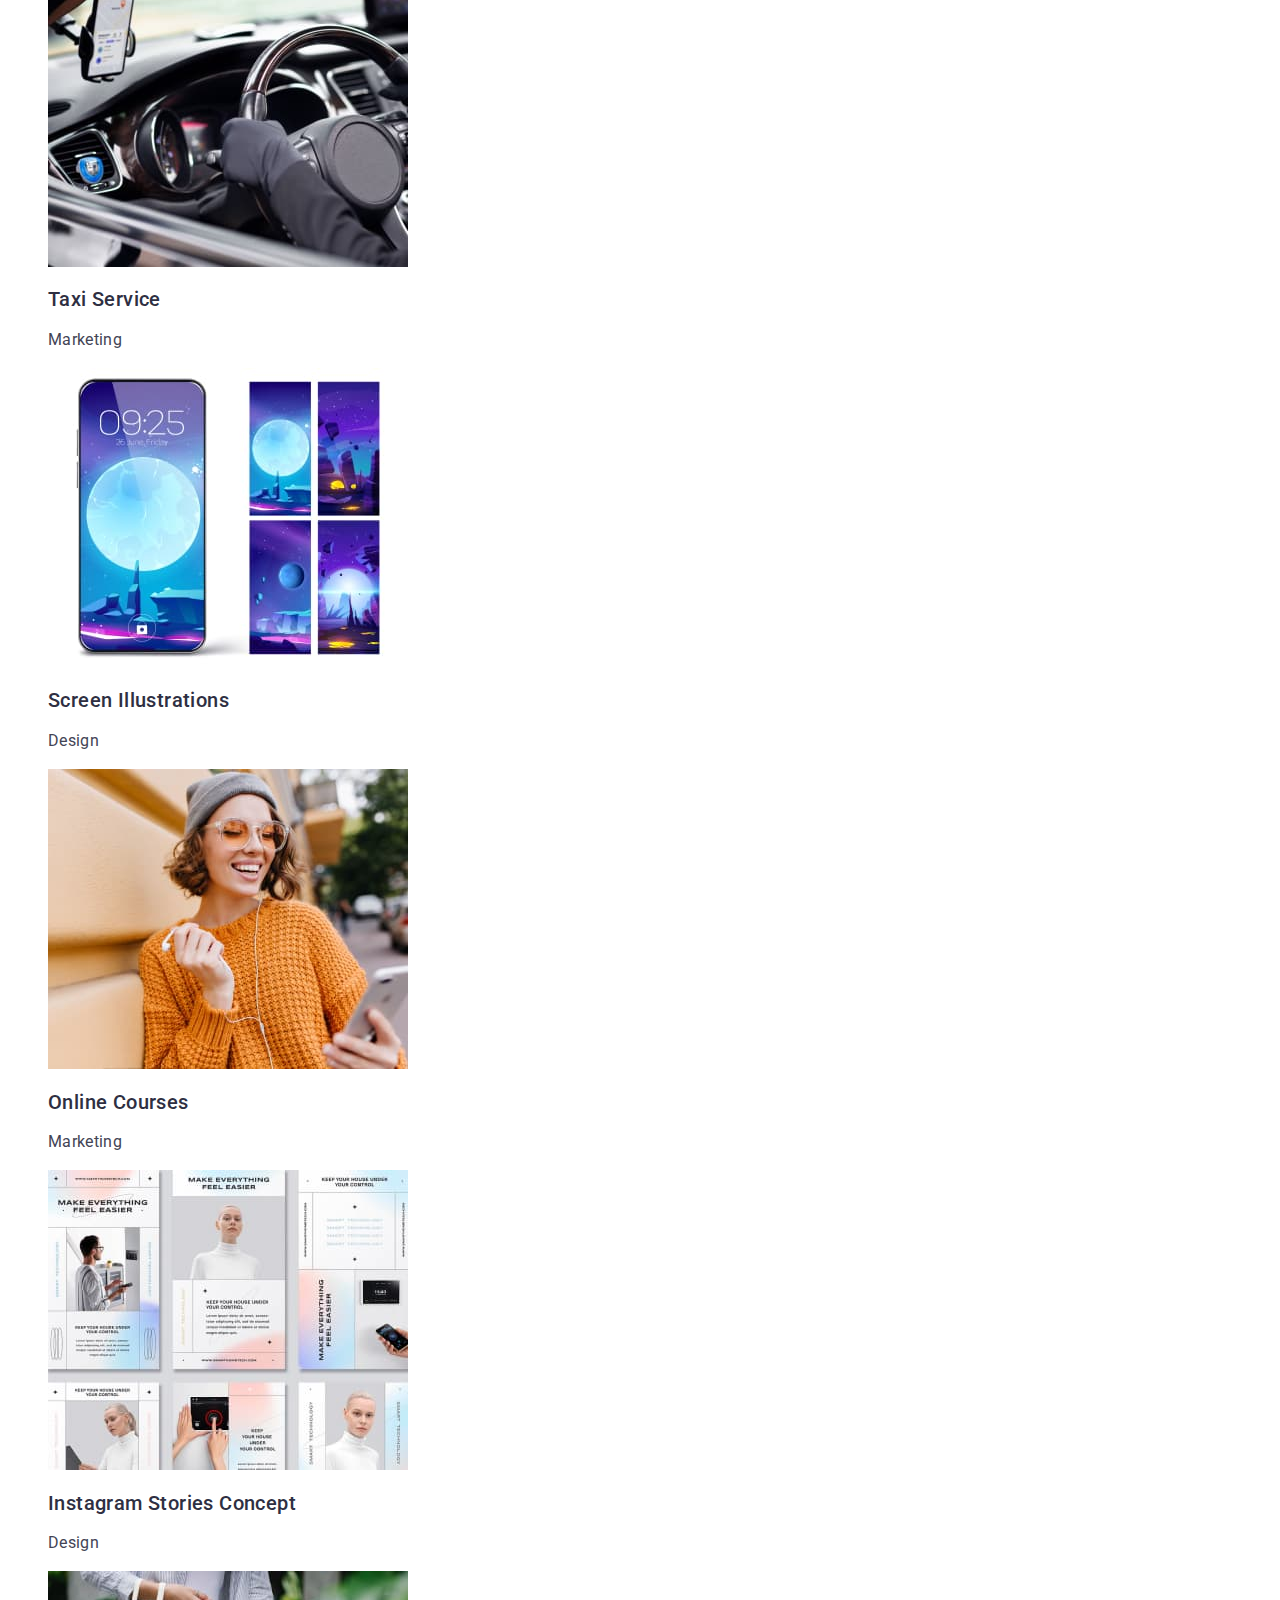
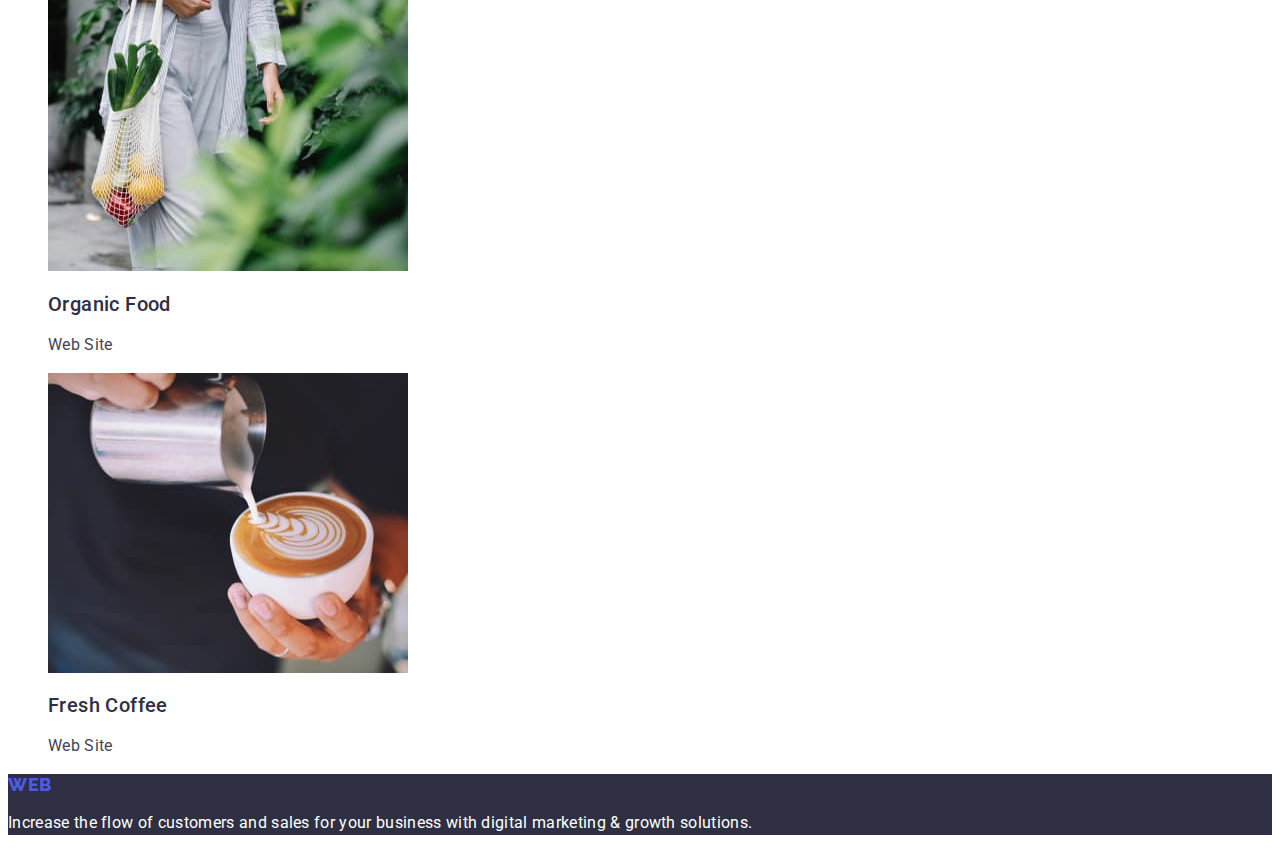
==== commit 076250c9: "home-wokr-v1.8" ====
--- a/portfolio.html
+++ b/portfolio.html
@@ -69,11 +69,12 @@
                 alt="application"
                 width="360"
                 height="300"
-            /></a>
-            <h2 class="projects-subtitle headline">
-              Banking App Interface Concept
-            </h2>
-            <p class="projects-text lead">App</p>
+              />
+              <h2 class="projects-subtitle headline">
+                Banking App Interface Concept
+              </h2>
+              <p class="projects-text lead">App</p>
+            </a>
           </li>
           <li>
             <a
@@ -86,9 +87,10 @@
                 alt="marketing photo"
                 width="360"
                 height="300"
-            /></a>
-            <h2 class="projects-subtitle headline">Cashless Payment</h2>
-            <p class="projects-text lead">Marketing</p>
+              />
+              <h2 class="projects-subtitle headline">Cashless Payment</h2>
+              <p class="projects-text lead">Marketing</p></a
+            >
           </li>
           <li>
             <a
@@ -101,9 +103,10 @@
                 alt="application"
                 width="360"
                 height="300"
-            /></a>
-            <h2 class="projects-subtitle headline">Meditaion App</h2>
-            <p class="projects-text lead">App</p>
+              />
+              <h2 class="projects-subtitle headline">Meditaion App</h2>
+              <p class="projects-text lead">App</p>
+            </a>
           </li>
           <li>
             <a
@@ -116,9 +119,10 @@
                 alt="marketing photo"
                 width="360"
                 height="300"
-            /></a>
-            <h2 class="projects-subtitle headline">Taxi Service</h2>
-            <p class="projects-text lead">Marketing</p>
+              />
+              <h2 class="projects-subtitle headline">Taxi Service</h2>
+              <p class="projects-text lead">Marketing</p>
+            </a>
           </li>
           <li>
             <a
@@ -131,9 +135,10 @@
                 alt="design photo"
                 width="360"
                 height="300"
-            /></a>
-            <h2 class="projects-subtitle headline">Screen Illustrations</h2>
-            <p class="projects-text lead">Design</p>
+              />
+              <h2 class="projects-subtitle headline">Screen Illustrations</h2>
+              <p class="projects-text lead">Design</p>
+            </a>
           </li>
           <li>
             <a
@@ -146,9 +151,10 @@
                 alt="marketing photo"
                 width="360"
                 height="300"
-            /></a>
-            <h2 class="projects-subtitle headline">Online Courses</h2>
-            <p class="projects-text lead">Marketing</p>
+              />
+              <h2 class="projects-subtitle headline">Online Courses</h2>
+              <p class="projects-text lead">Marketing</p>
+            </a>
           </li>
           <li>
             <a
@@ -161,11 +167,12 @@
                 alt="design photo"
                 width="360"
                 height="300"
-            /></a>
-            <h2 class="projects-subtitle headline">
-              Instagram Stories Concept
-            </h2>
-            <p class="projects-text lead">Design</p>
+              />
+              <h2 class="projects-subtitle headline">
+                Instagram Stories Concept
+              </h2>
+              <p class="projects-text lead">Design</p>
+            </a>
           </li>
           <li>
             <a
@@ -178,9 +185,10 @@
                 alt="web site photo"
                 width="360"
                 height="300"
-            /></a>
-            <h2 class="projects-subtitle headline">Organic Food</h2>
-            <p class="projects-text lead">Web Site</p>
+              />
+              <h2 class="projects-subtitle headline">Organic Food</h2>
+              <p class="projects-text lead">Web Site</p>
+            </a>
           </li>
           <li>
             <a
@@ -193,9 +201,10 @@
                 alt="web site photo"
                 width="360"
                 height="300"
-            /></a>
-            <h2 class="projects-subtitle headline">Fresh Coffee</h2>
-            <p class="projects-text lead">Web Site</p>
+              />
+              <h2 class="projects-subtitle headline">Fresh Coffee</h2>
+              <p class="projects-text lead">Web Site</p>
+            </a>
           </li>
         </ul>
       </section>
--- a/css/styles.css
+++ b/css/styles.css
@@ -32,13 +32,14 @@
   font-family: 'Raleway', sans-serif;
   font-weight: 800;
   font-size: 18px;
-  line-height: 1.5;
+  /* line-height: 1.5; */
+  line-height: 1.17;
   letter-spacing: 0.03em;
   text-transform: uppercase;
 }
 
 .logo-text {
-  color: var(--text-primary-color);
+  color: var(--text-secondary-color);
 }
 .main-brg-text {
   background: var(--bkg-secondary-color);
@@ -58,11 +59,11 @@
   font-size: 16px;
   line-height: 1.5;
   letter-spacing: 0.02em;
-  color: var(--text-secondary-color);
 }
 
 /* it`s descride headings H2 */
 .primary-subtitle {
+  color: var(--text-secondary-color);
   font-size: 36px;
   line-height: 1.11;
   text-align: center;
@@ -71,6 +72,7 @@
 }
 
 .headline {
+  color: var(--text-secondary-color);
   font-weight: 500;
   font-size: 20px;
   line-height: 1.2;
@@ -83,9 +85,10 @@
 
 .header-link {
   font-weight: 500;
-  line-height: 1.33;
+  /* line-height: 1.33; */
+  line-height: 1.5;
   letter-spacing: 0.02em;
-  color: inherit;
+  color: var(--text-secondary-color);
 }
 
 .header-link:is(:hover, :focus) {
@@ -97,7 +100,7 @@
 .header-contact-link {
   line-height: 1.5;
   letter-spacing: 0.02em;
-  color: var(--text-secondary-color);
+  color: var(--text-primary-color);
 }
 
 .header-contact-link:is(:hover, :focus) {
@@ -147,6 +150,11 @@
 }
 /**-----------FOOTER-------------*/
 /*.footer {} */
+
+.logo-text-footer {
+  color: #f4f4fd;
+}
+
 .footer-text {
   font-size: 16px;
   line-height: 1.5;
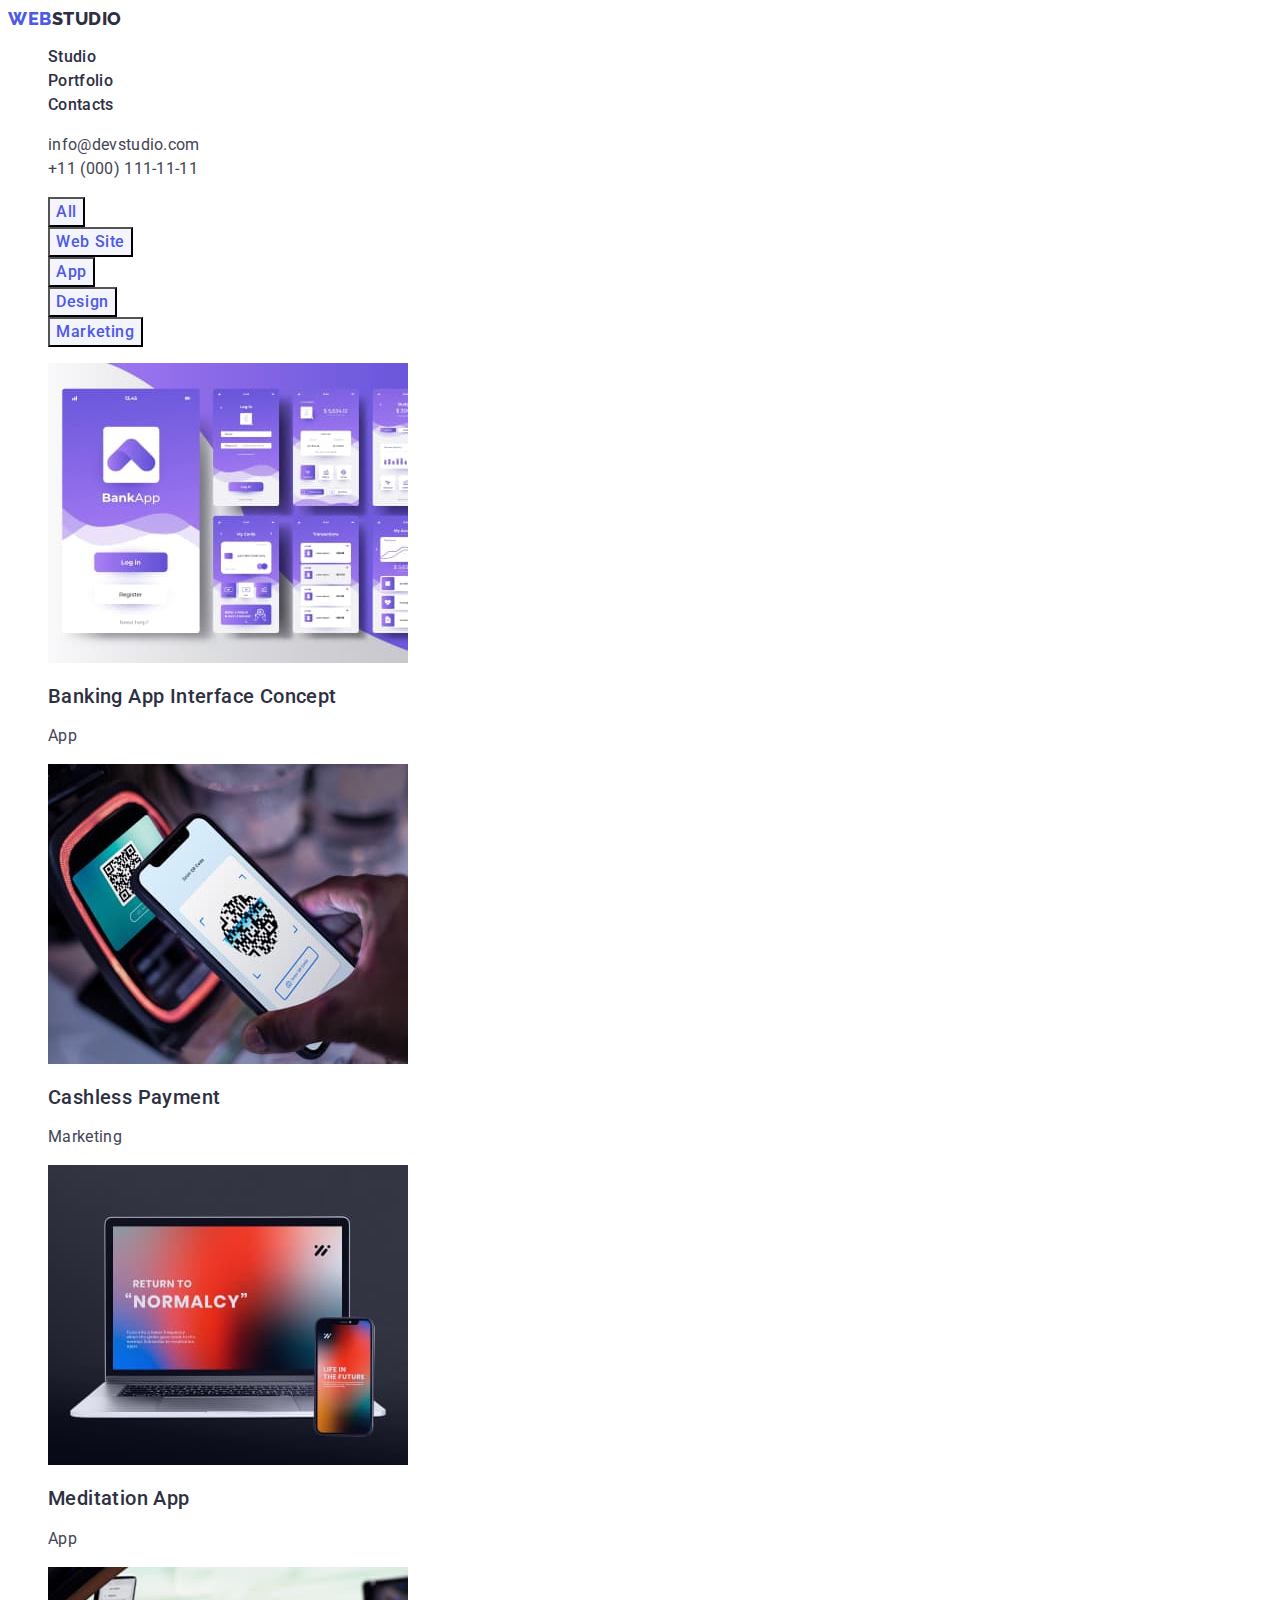
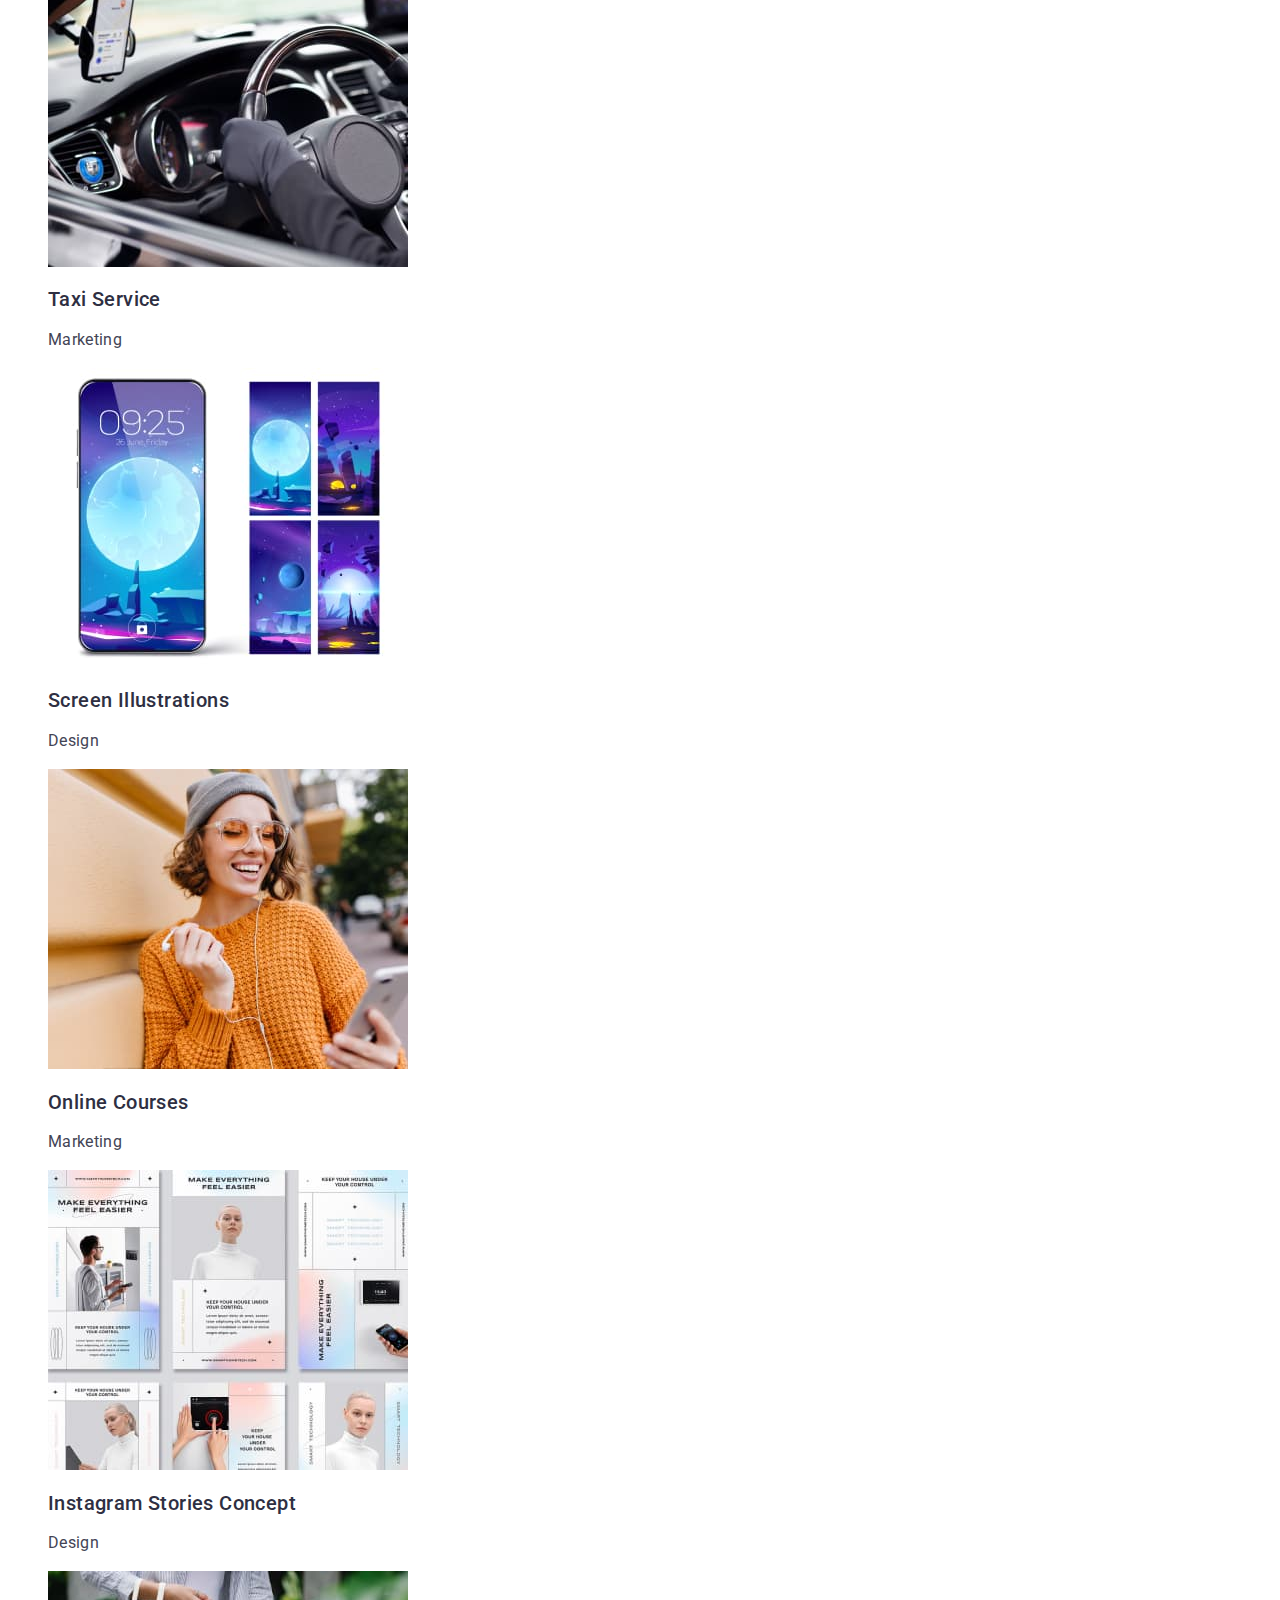
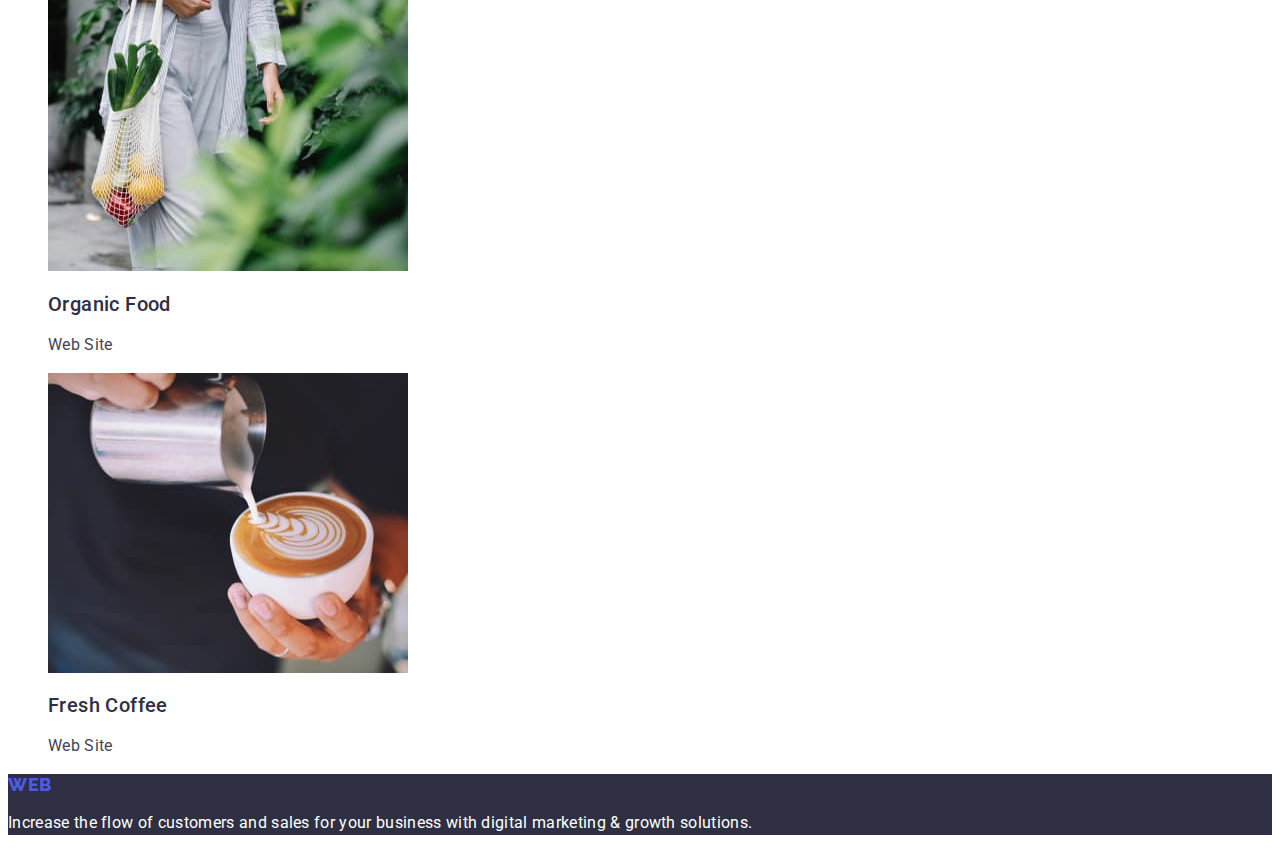
==== commit 059ee136: "home-work-v2.0" ====
--- a/portfolio.html
+++ b/portfolio.html
@@ -104,7 +104,7 @@
                 width="360"
                 height="300"
               />
-              <h2 class="projects-subtitle headline">Meditaion App</h2>
+              <h2 class="projects-subtitle headline">Meditation App</h2>
               <p class="projects-text lead">App</p>
             </a>
           </li>
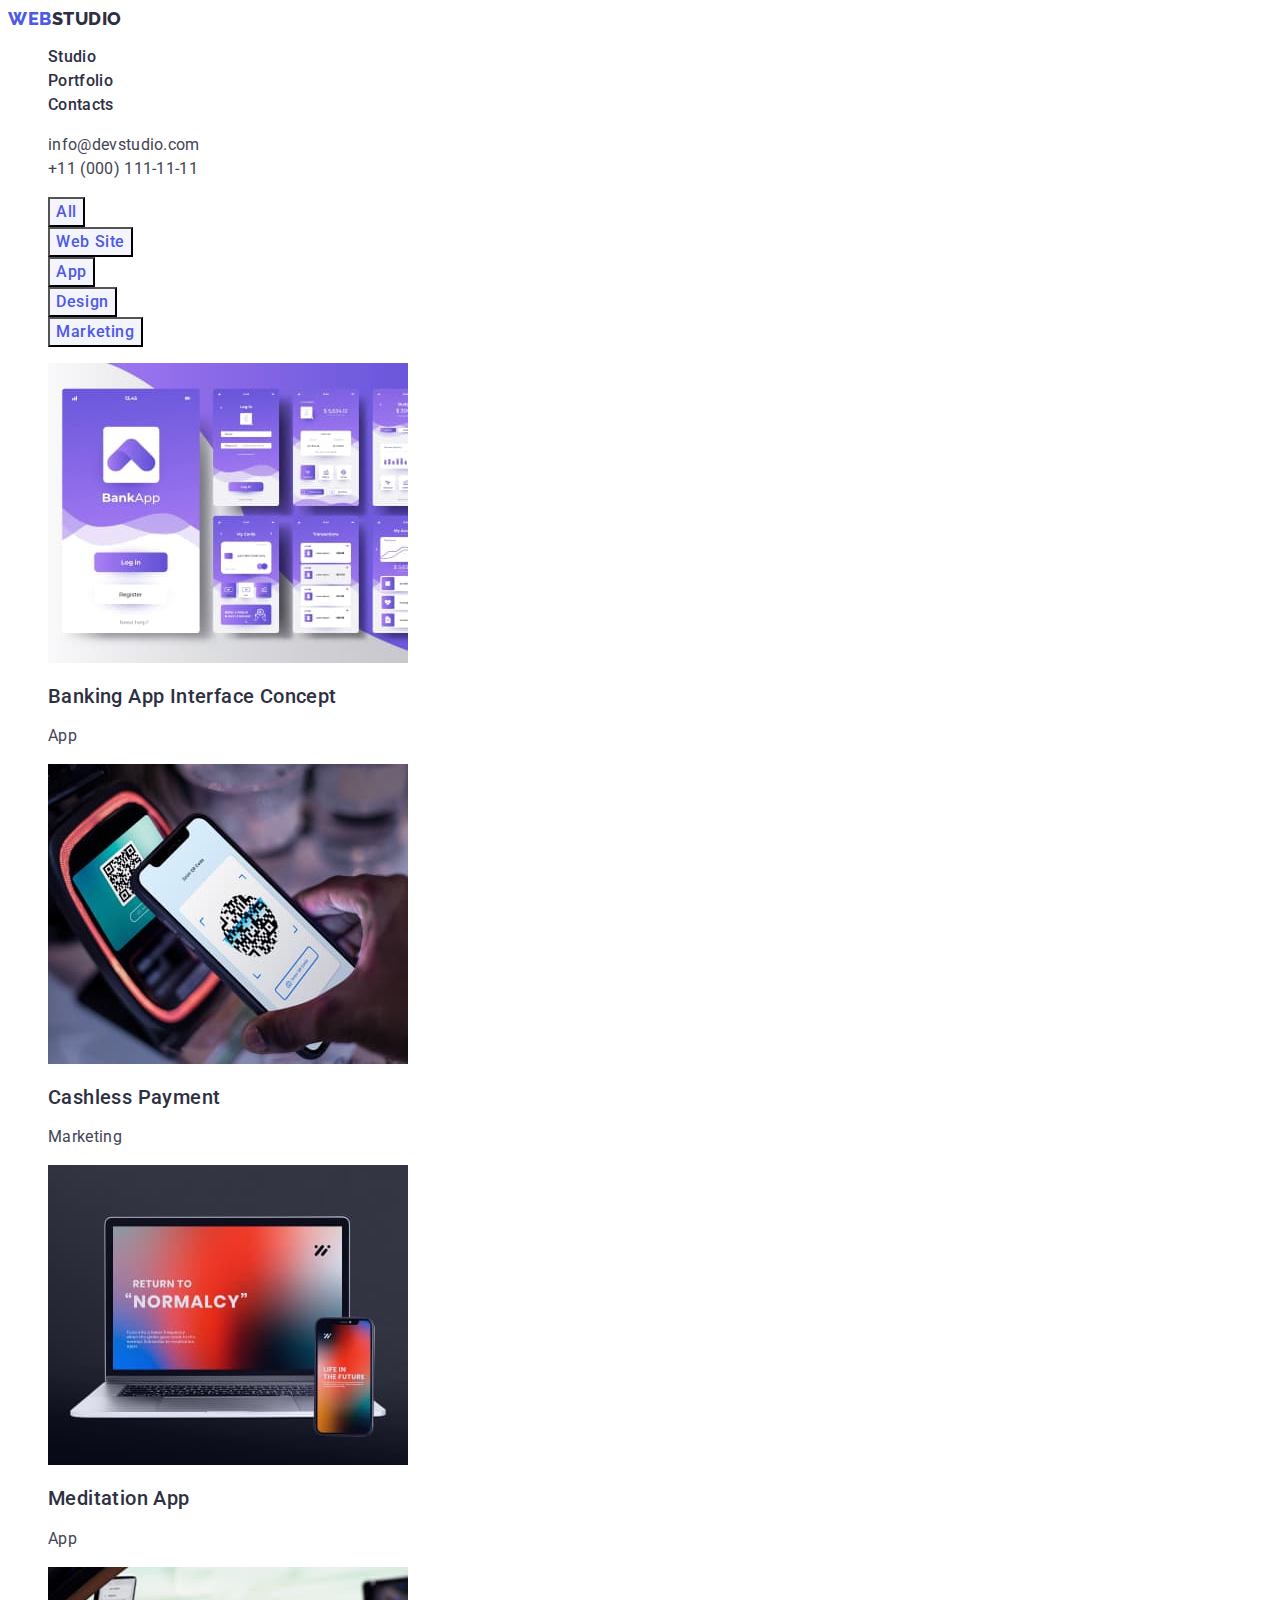
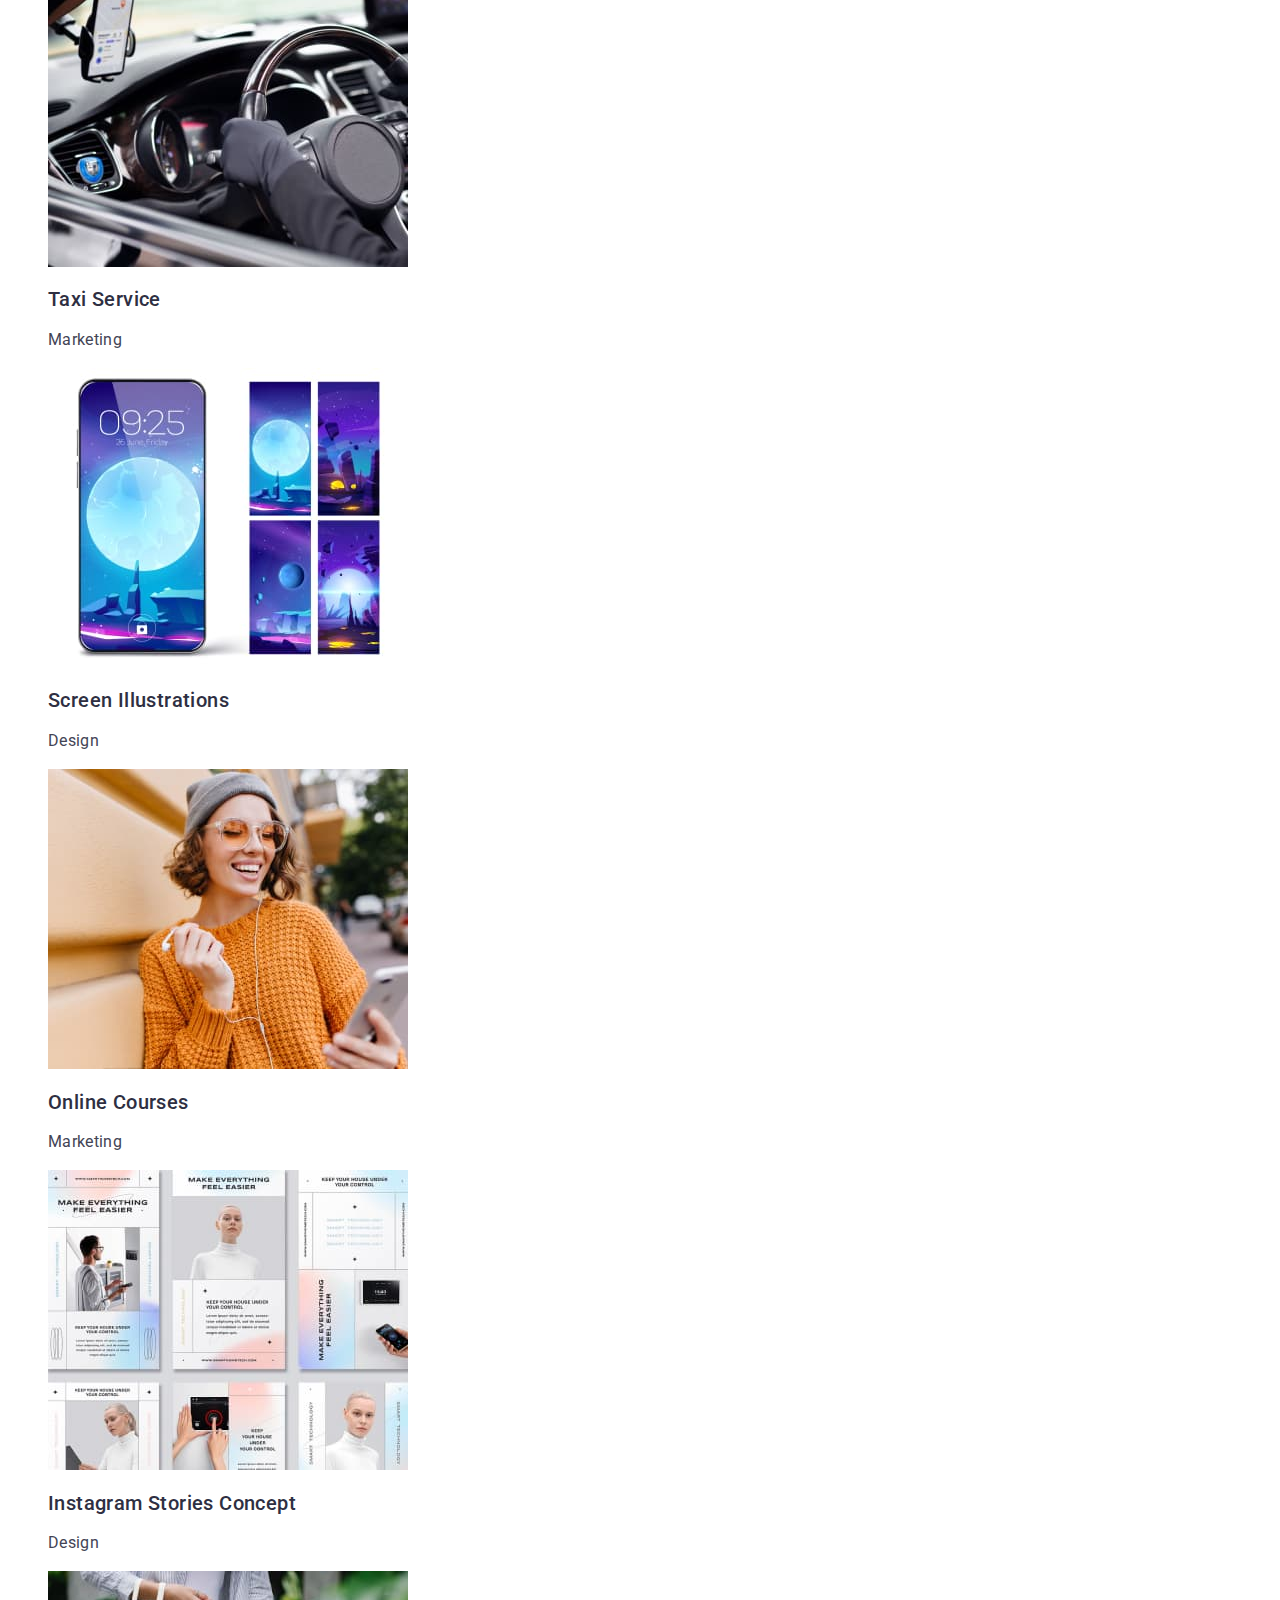
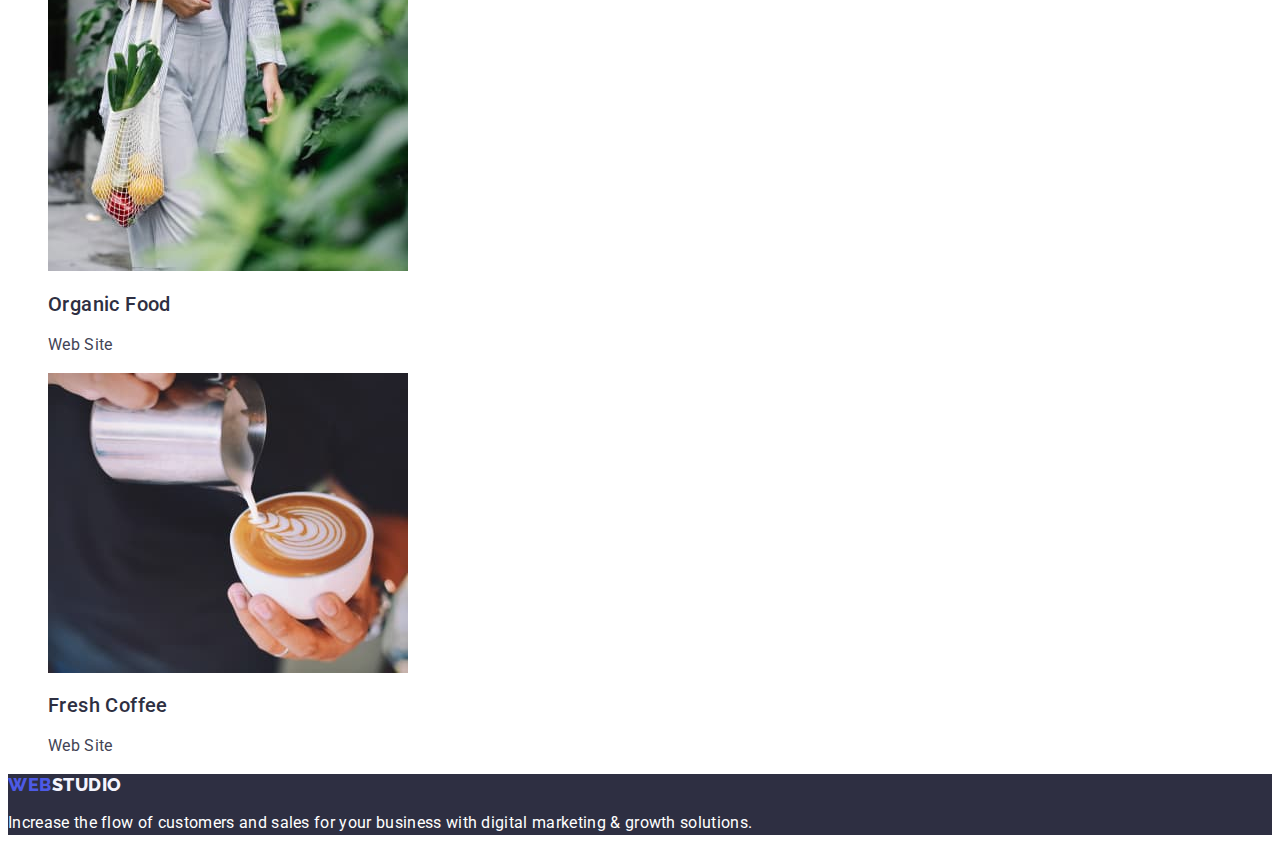
==== commit b7ba6673: "home-work-v2.1" ====
--- a/portfolio.html
+++ b/portfolio.html
@@ -211,7 +211,7 @@
     </main>
     <footer class="footer main-brg-text">
       <a href="./index.html" class="logo link"
-        >web<span class="logo logo-text">Studio</span></a
+        >web<span class="logo logo-text-footer">Studio</span></a
       >
       <p class="footer-text">
         Increase the flow of customers and sales for your business with digital
--- a/css/styles.css
+++ b/css/styles.css
@@ -32,7 +32,6 @@
   font-family: 'Raleway', sans-serif;
   font-weight: 800;
   font-size: 18px;
-  /* line-height: 1.5; */
   line-height: 1.17;
   letter-spacing: 0.03em;
   text-transform: uppercase;
@@ -85,7 +84,6 @@
 
 .header-link {
   font-weight: 500;
-  /* line-height: 1.33; */
   line-height: 1.5;
   letter-spacing: 0.02em;
   color: var(--text-secondary-color);
@@ -142,6 +140,14 @@
 /**-----------TEAM-------------*/
 /* .team {} */
 /*.team-title {} */
+.team-list {
+  background: #f4f4fd;
+}
+
+.team-item {
+  background: var(--bkg-primary-color);
+}
+
 .team-employee-title {
   text-align: center;
 }
@@ -169,7 +175,7 @@
   line-height: 1.5;
   letter-spacing: 0.04em;
   color: #4d5ae5;
-  background: #f4f4fd;
+  background-color: #f4f4fd;
   cursor: pointer;
 }
 /* .projects-tittle {} */
